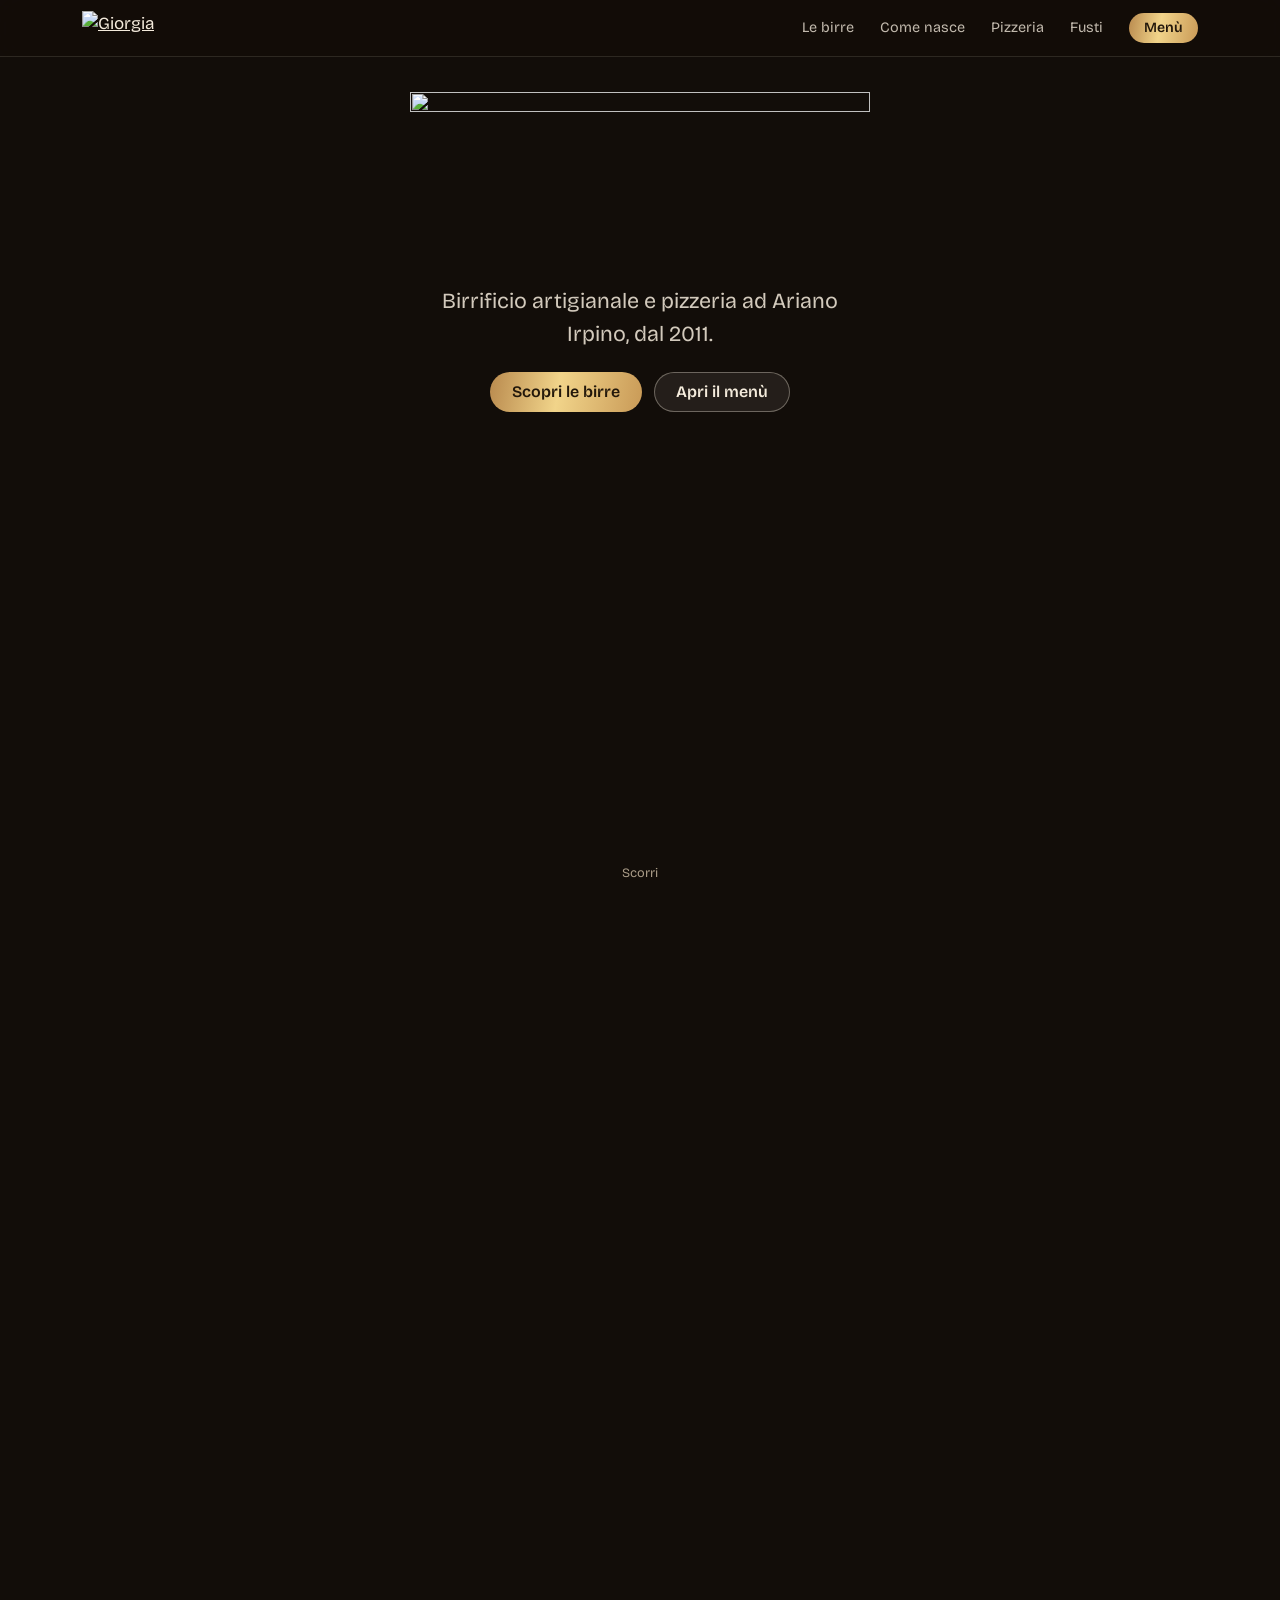
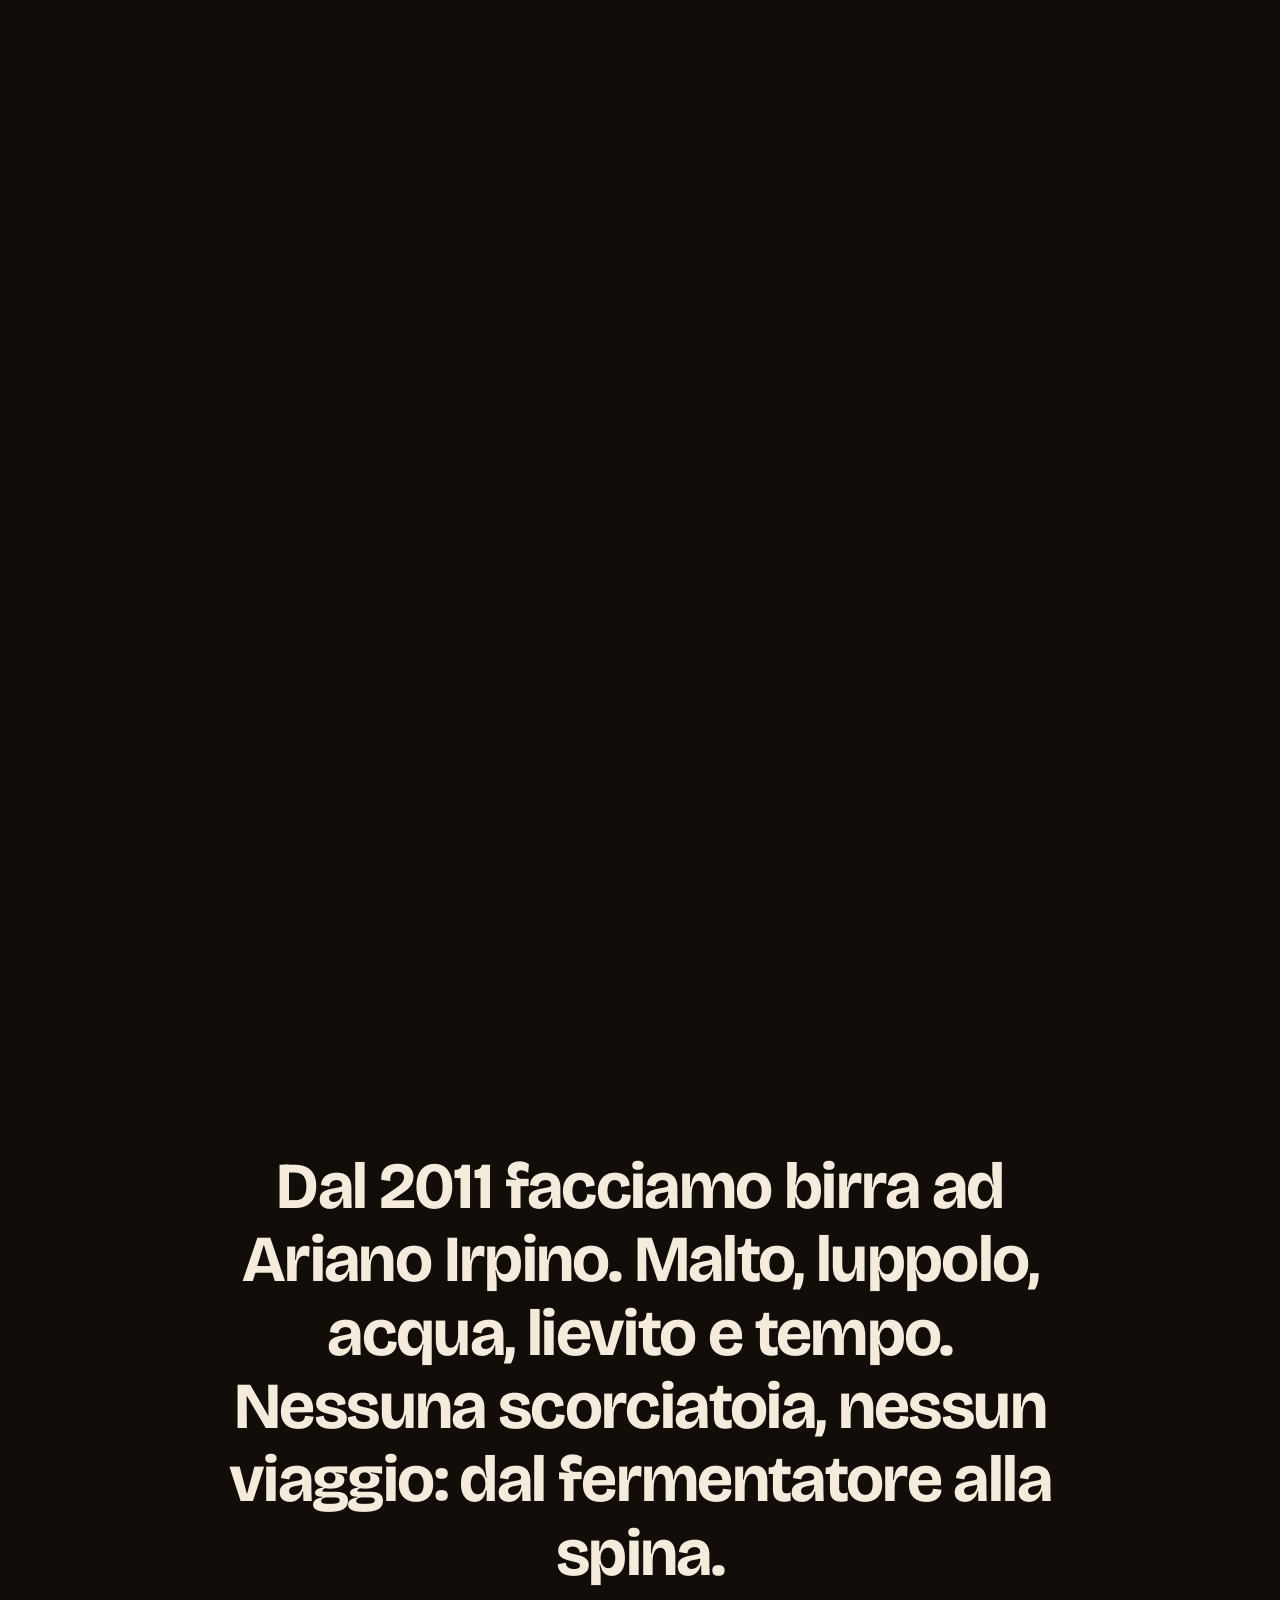
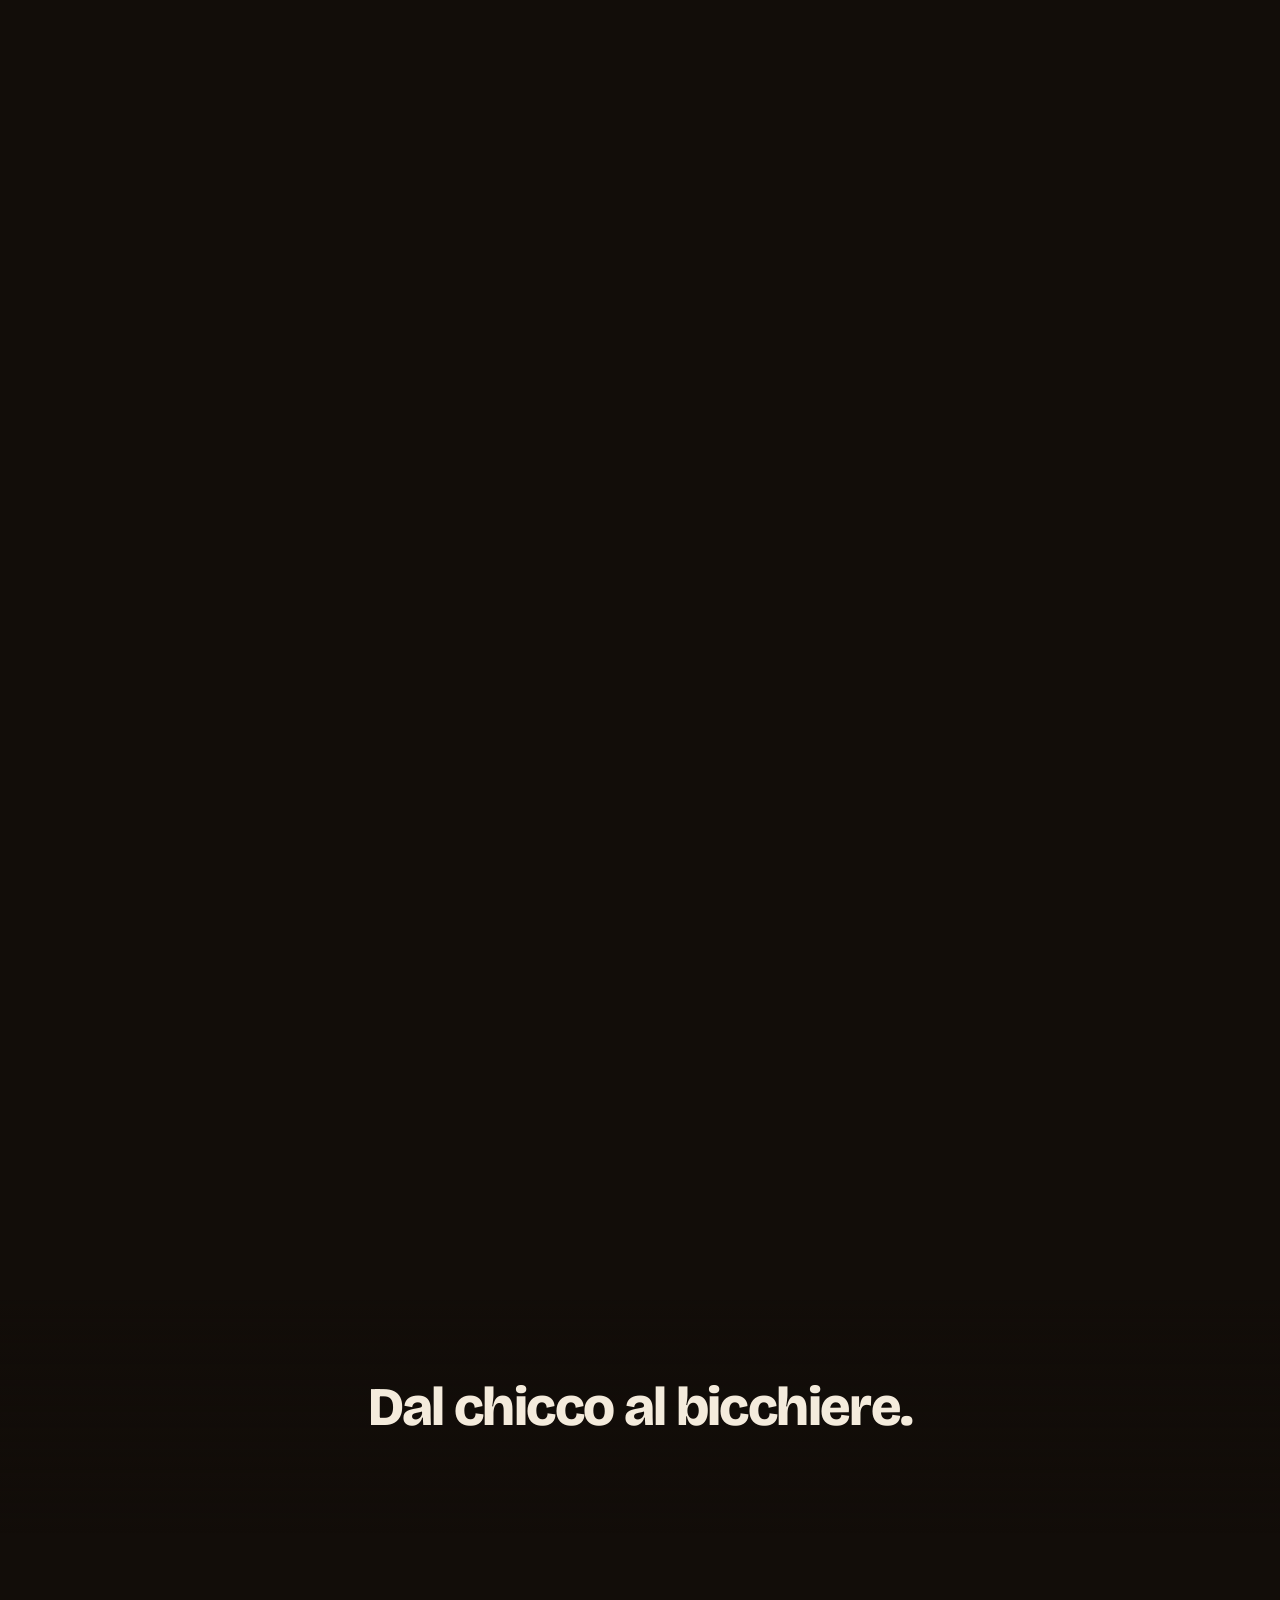
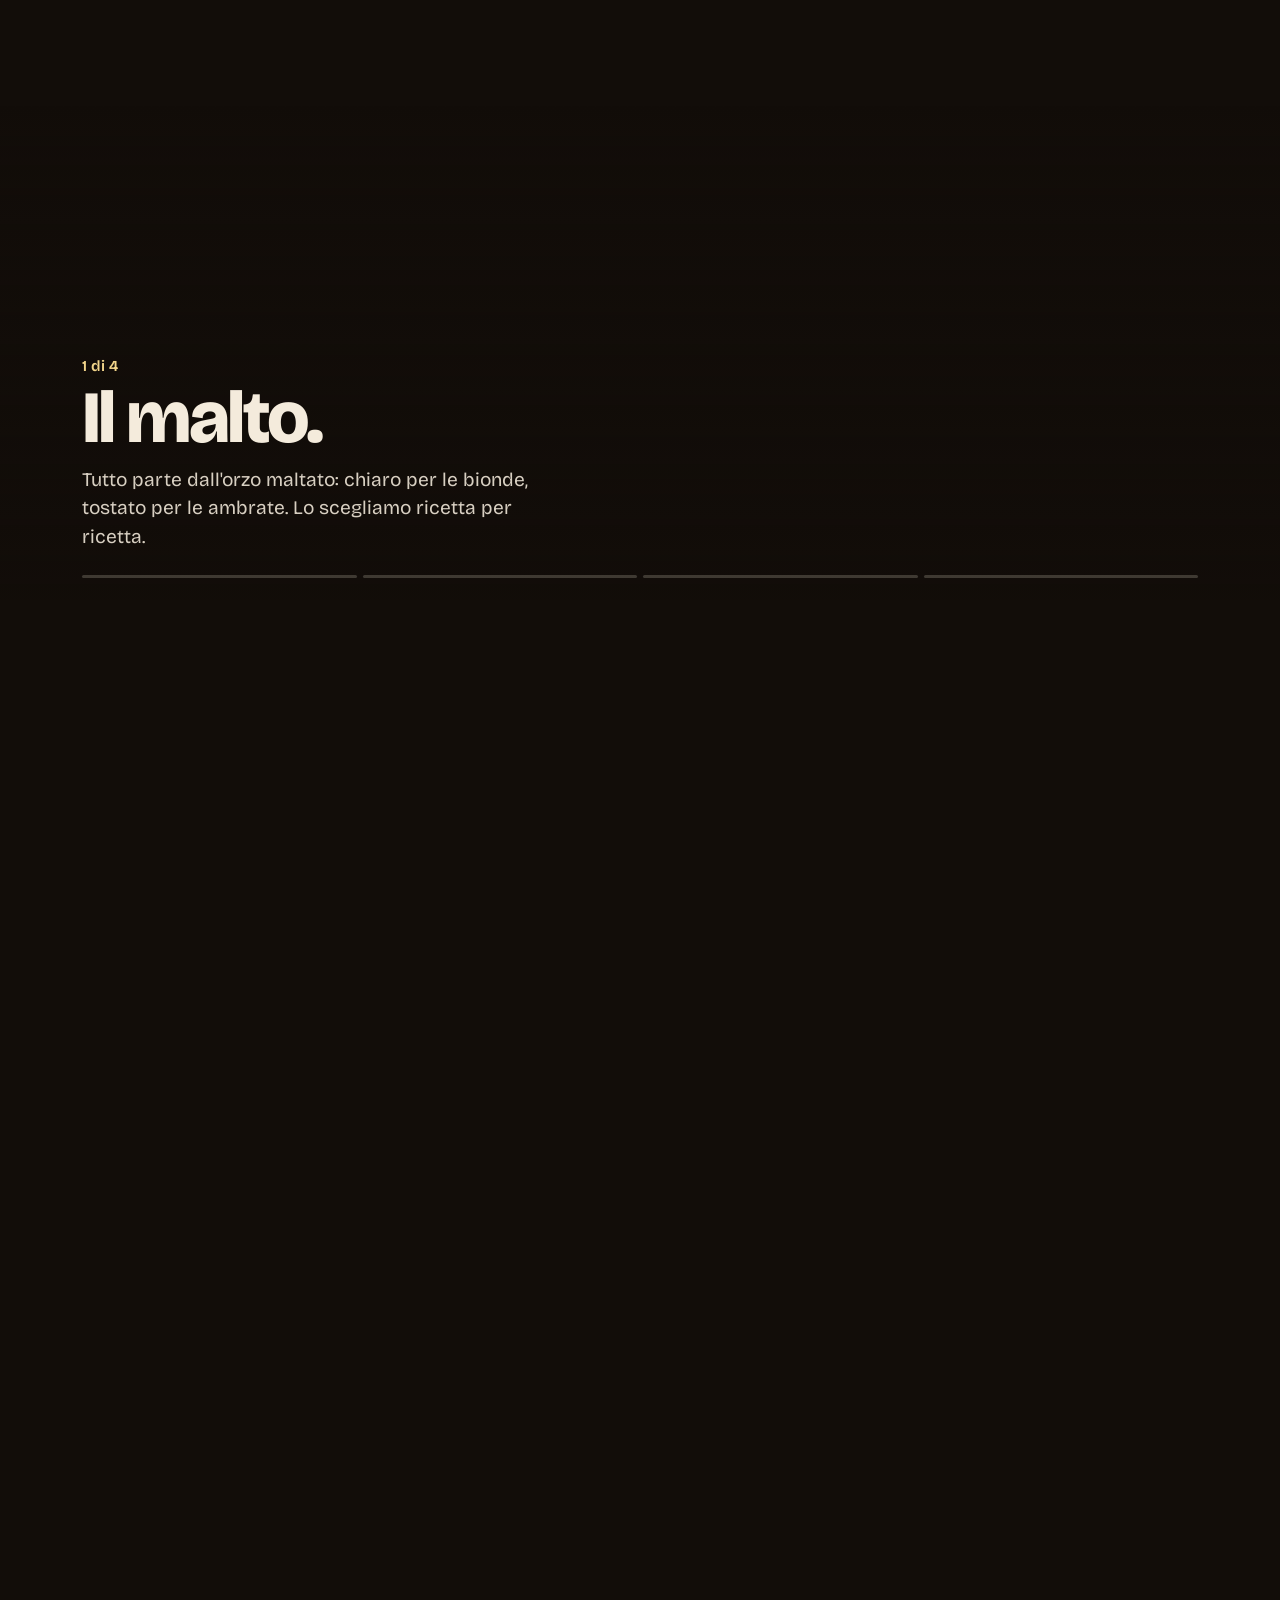
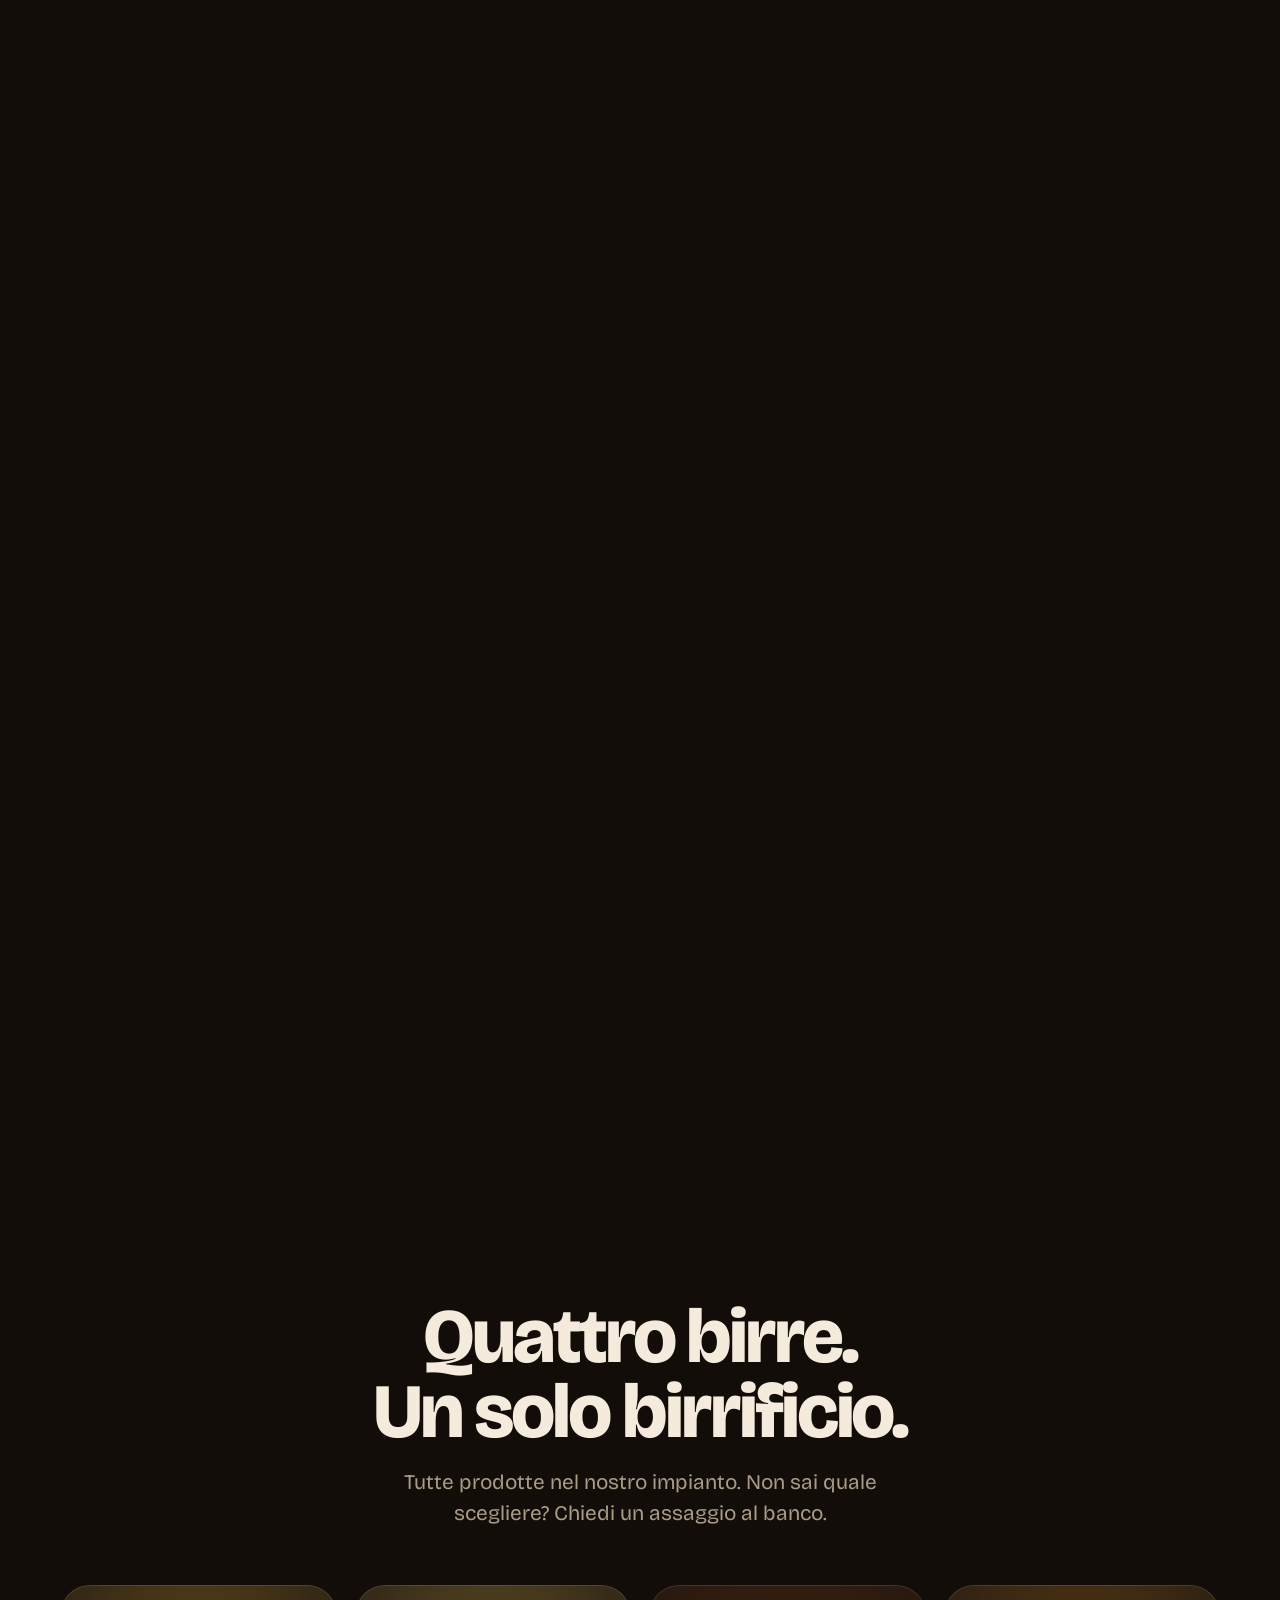
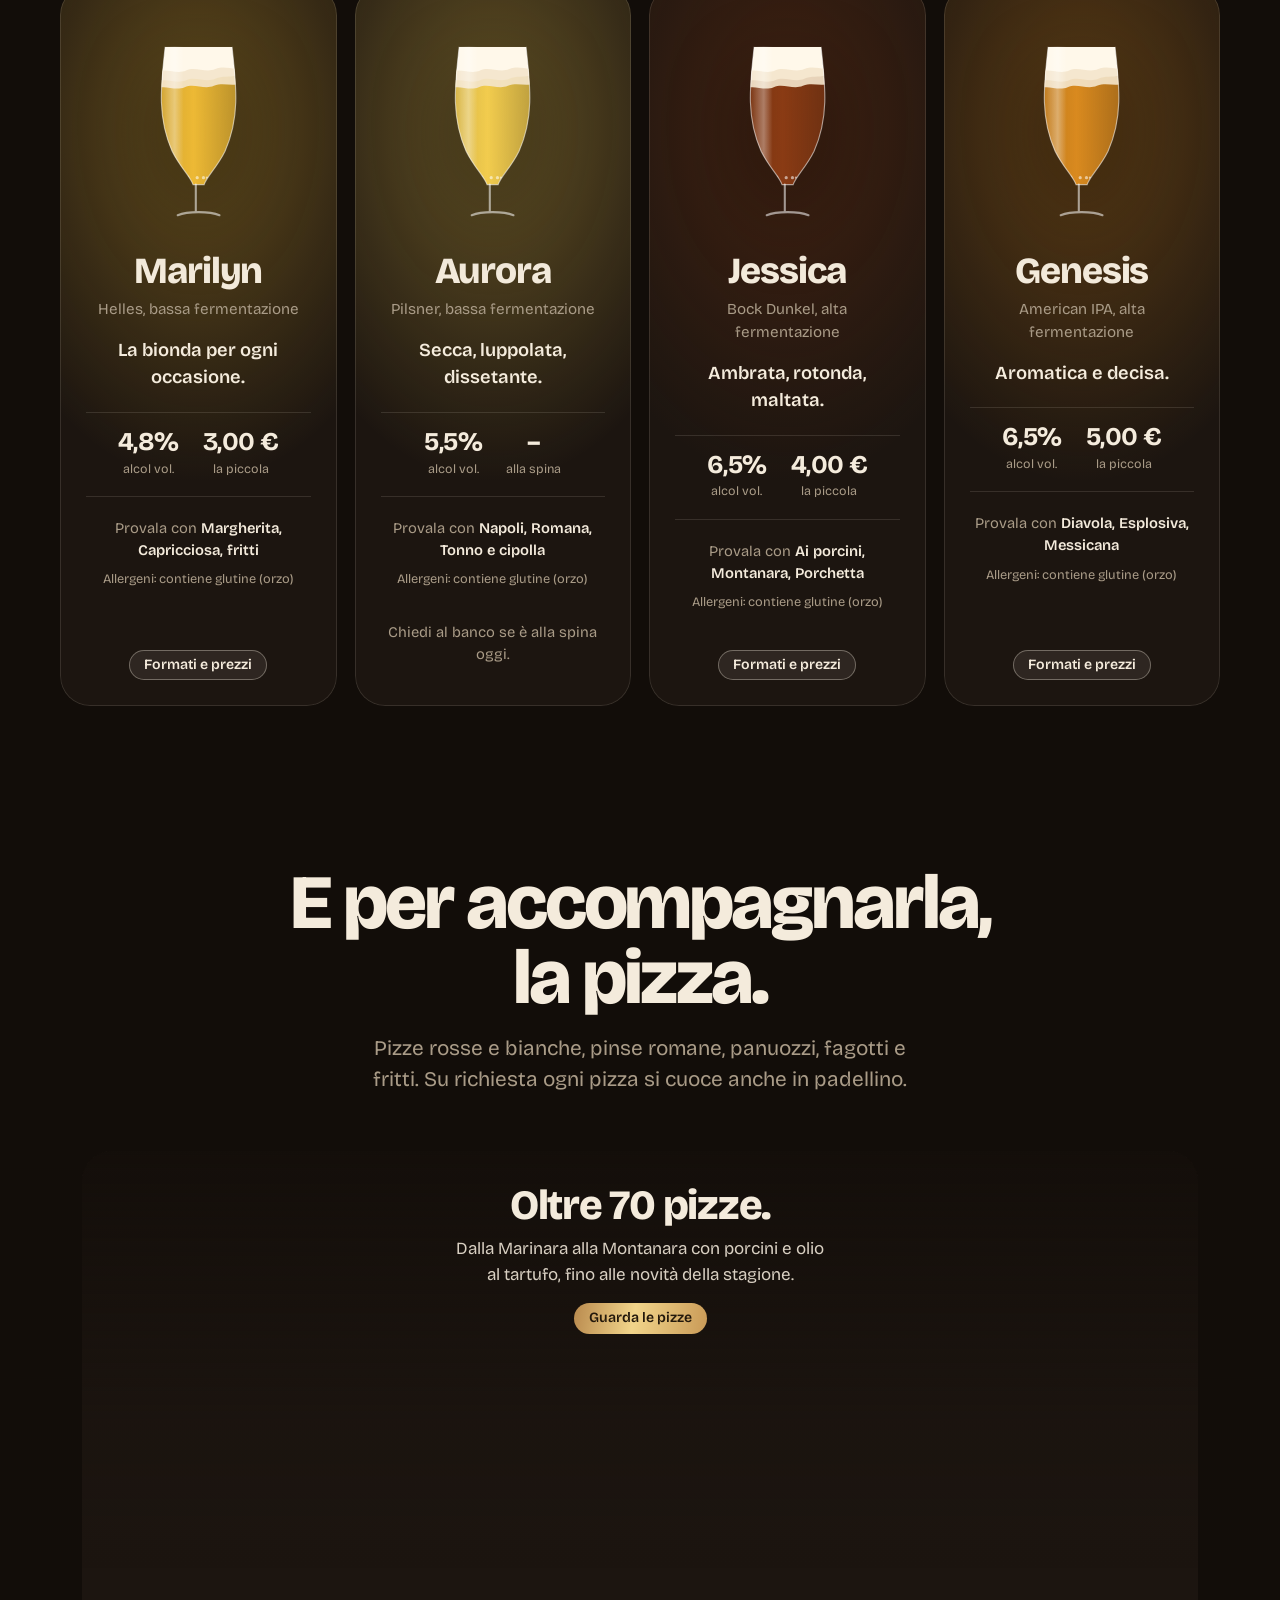
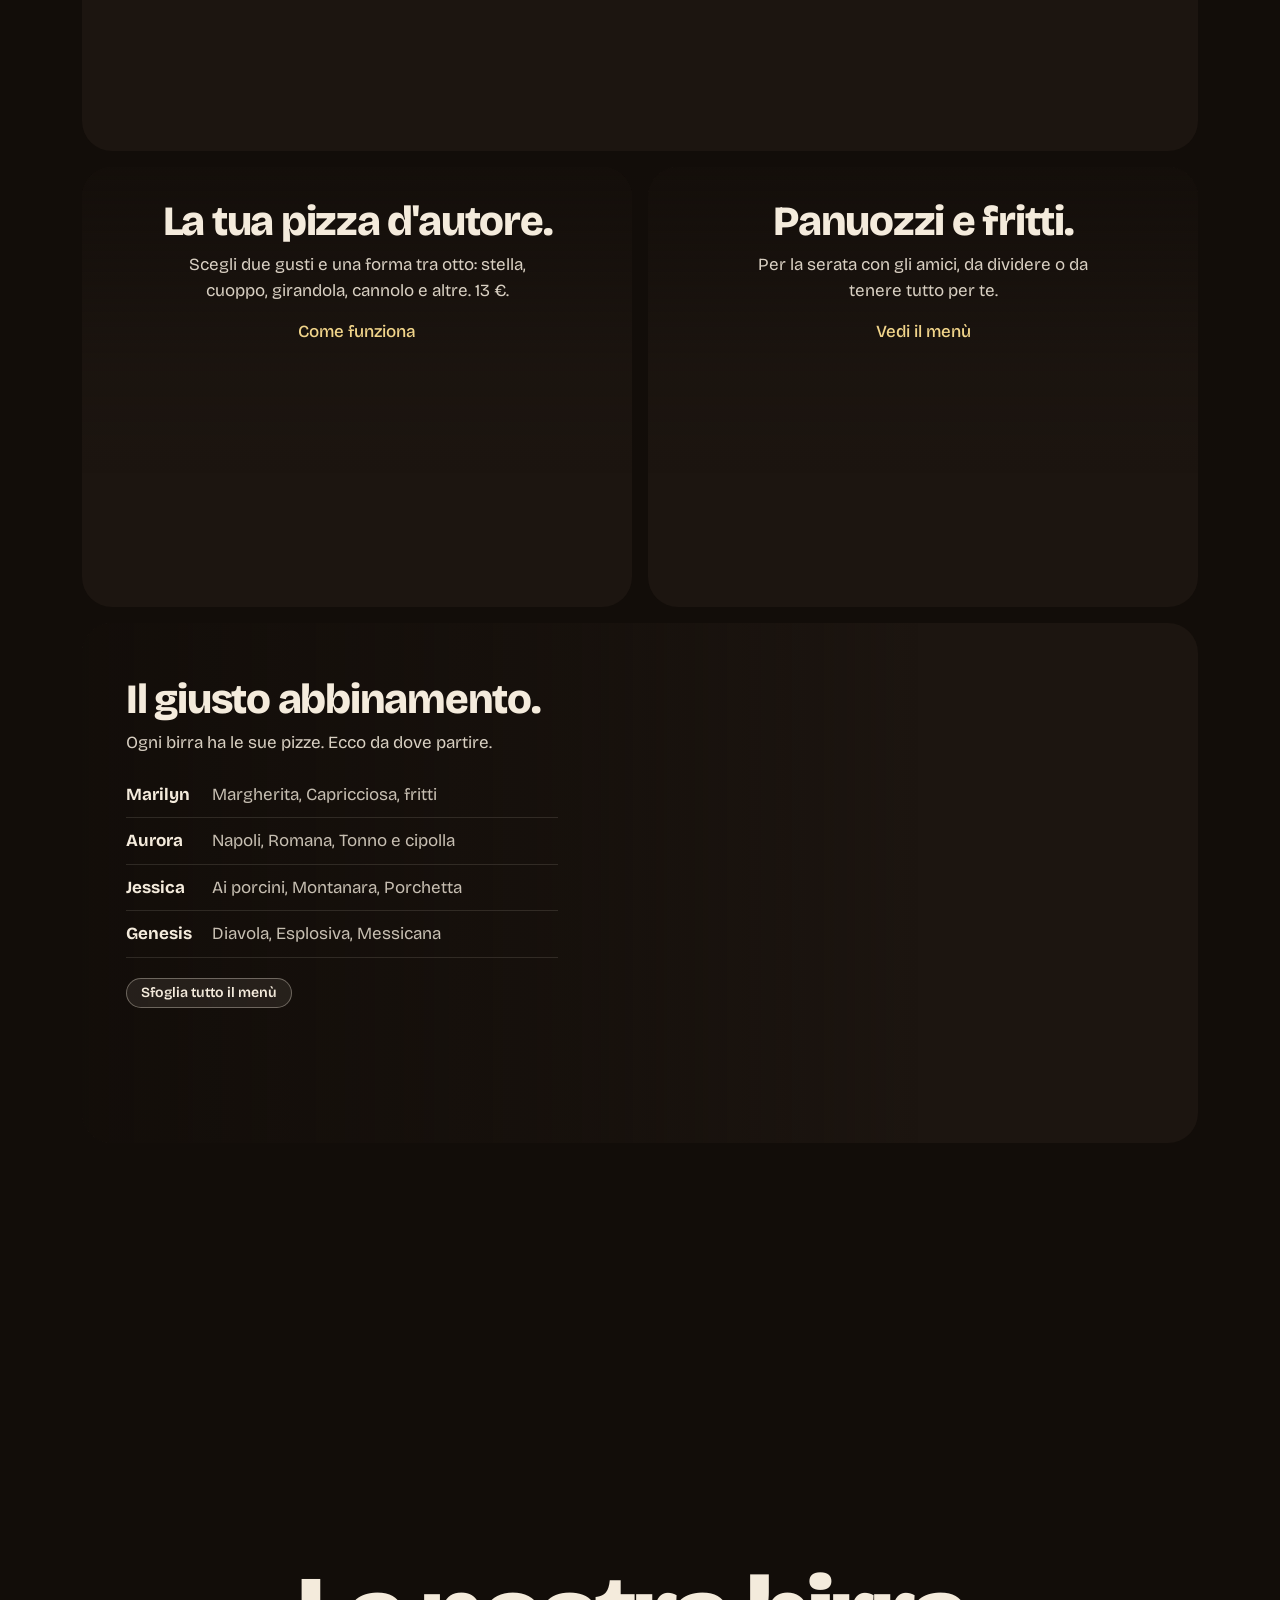
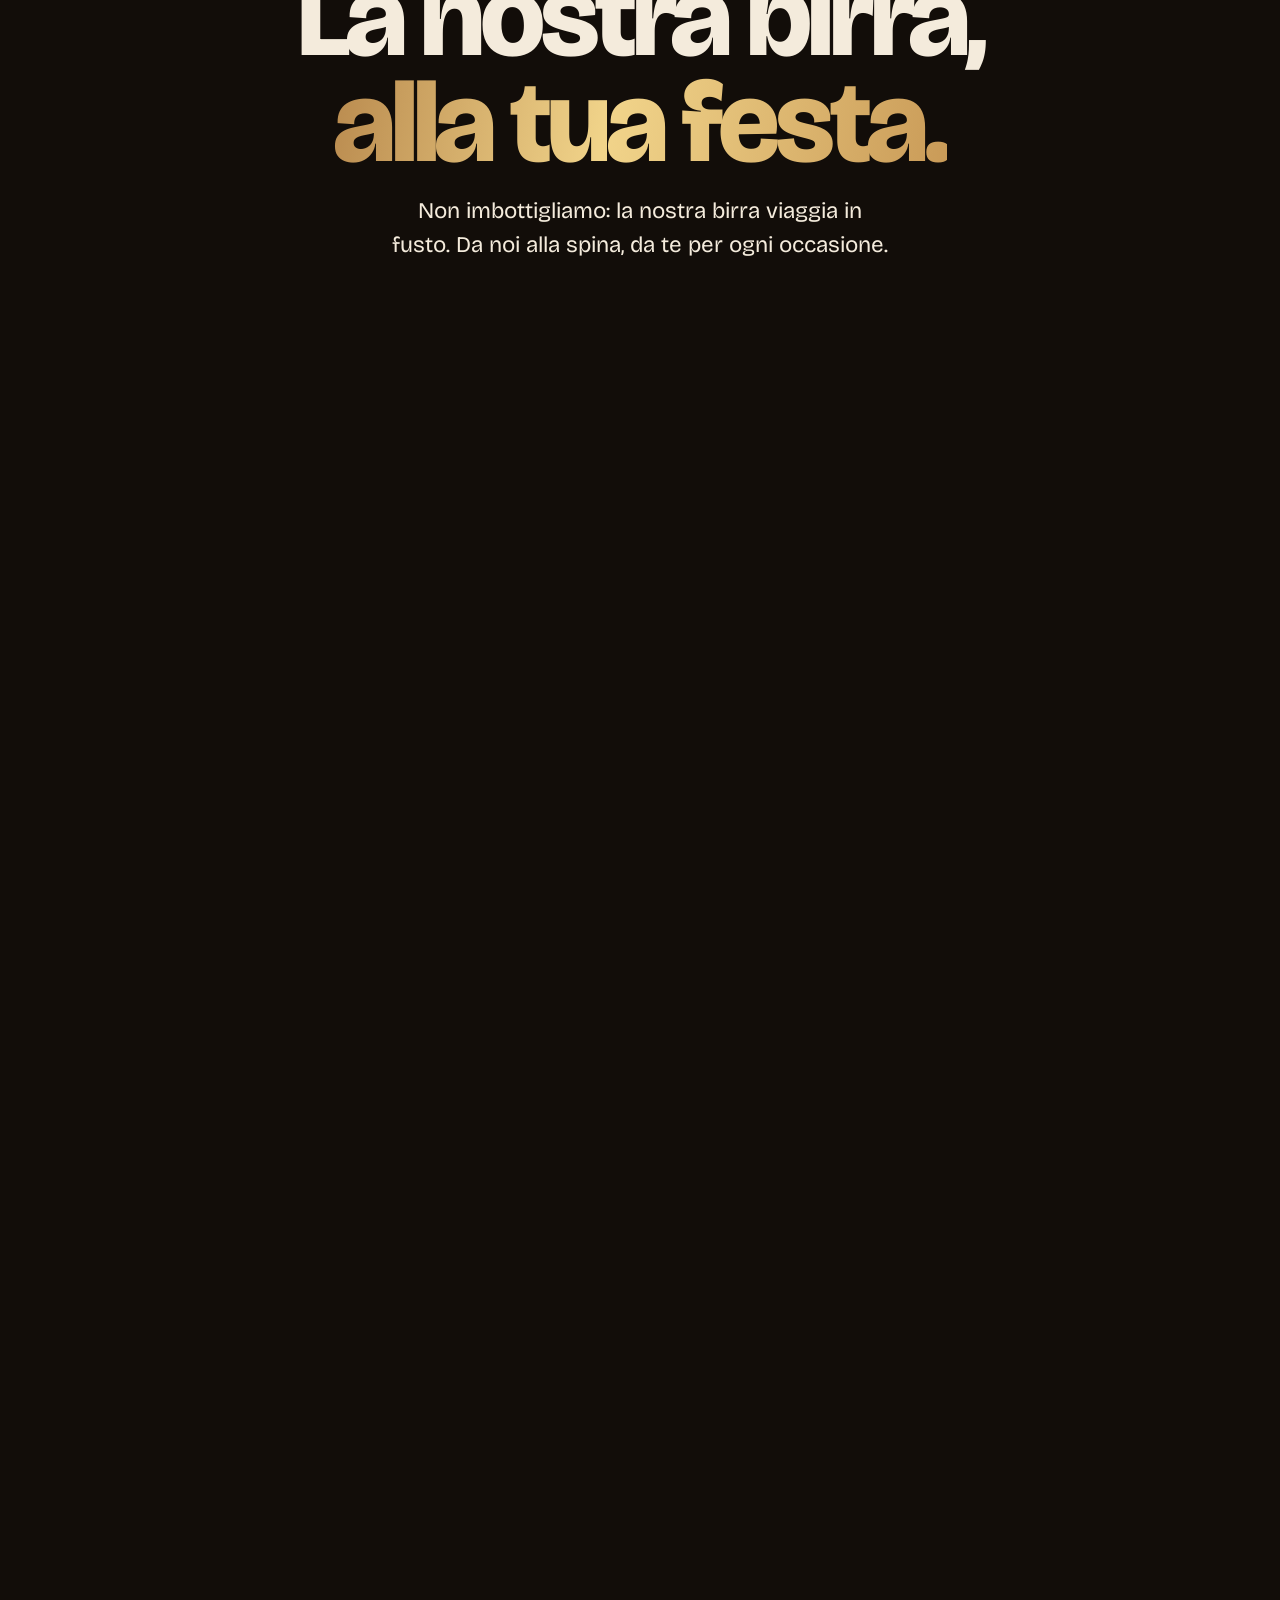
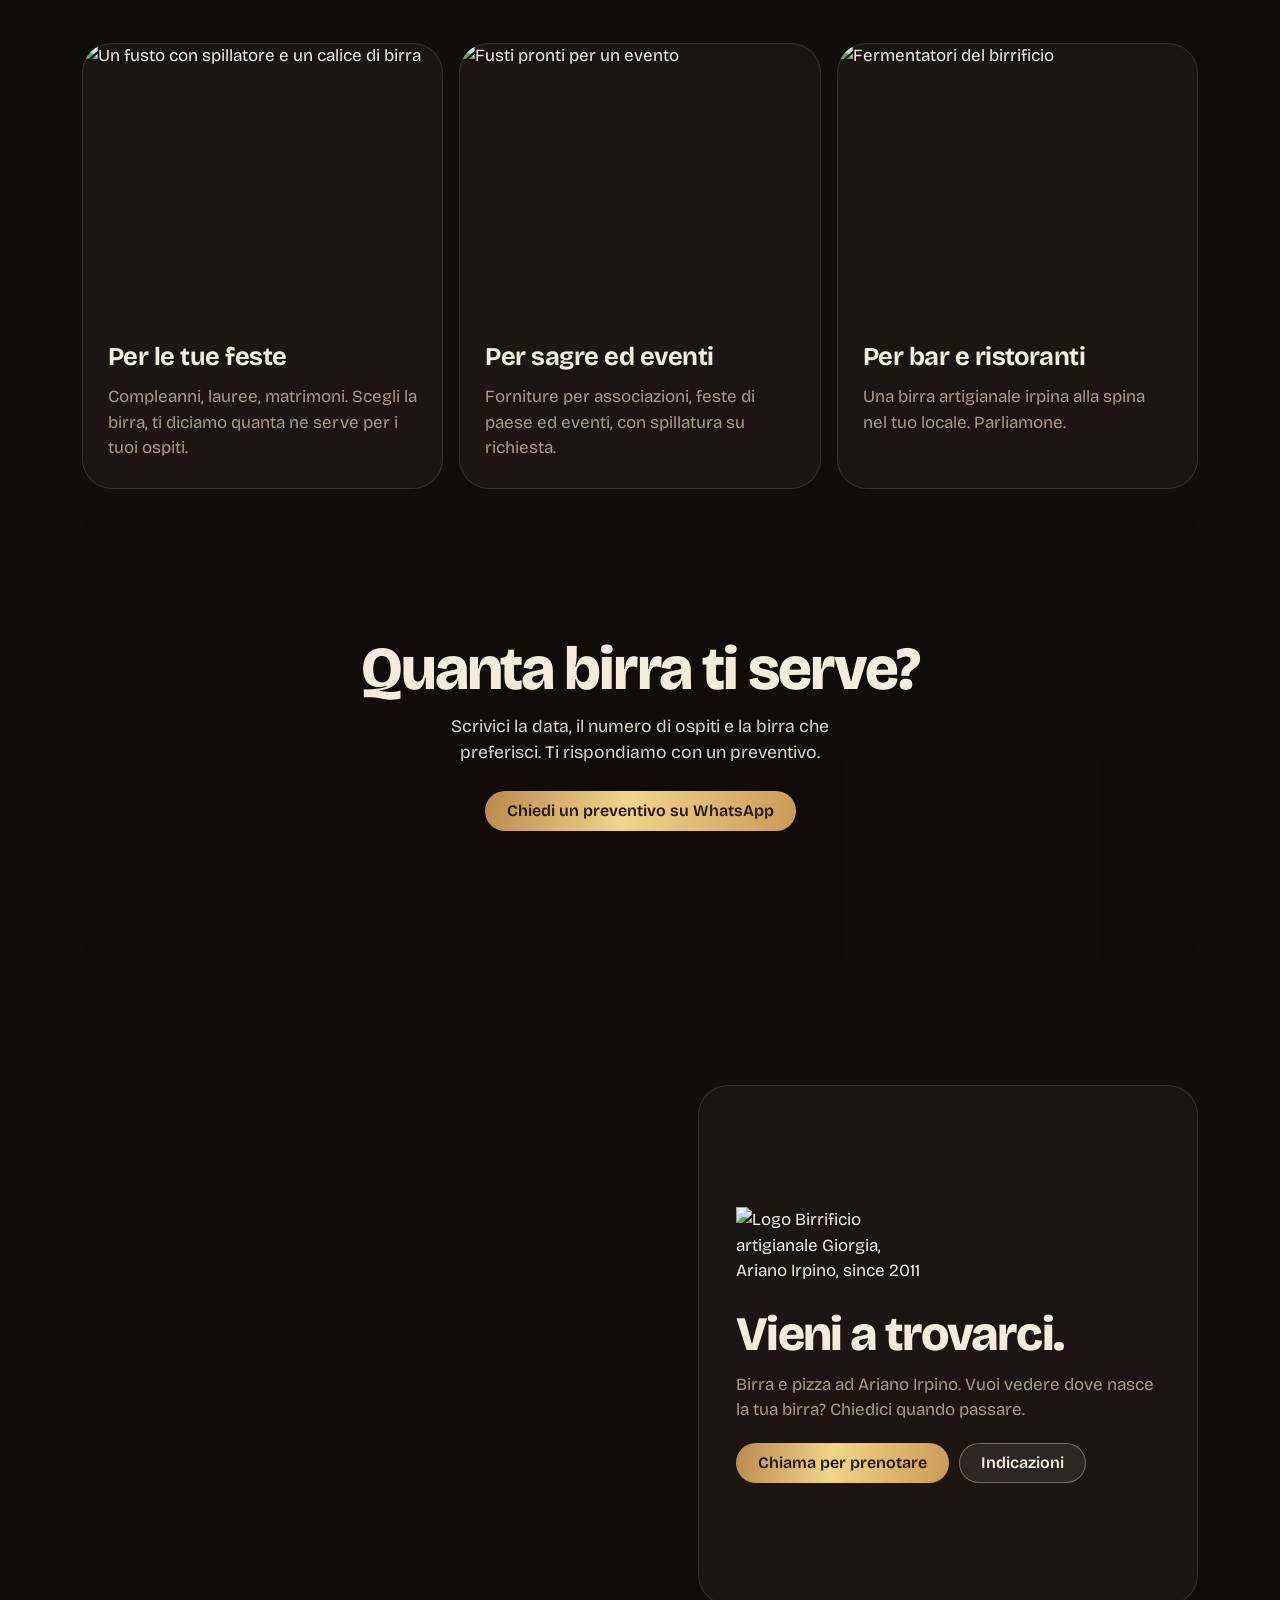
==== index.html @ 07a5c83d "Add files via upload" ====
<!DOCTYPE html>
<html lang="it">
<head>
<meta charset="utf-8">
<meta name="viewport" content="width=device-width, initial-scale=1, viewport-fit=cover">
<title>Giorgia – Birrificio artigianale e pizzeria ad Ariano Irpino</title>
<meta name="description" content="Birrificio artigianale Giorgia ad Ariano Irpino (AV), dal 2011. Birre prodotte da noi, alla spina e in fusti per eventi e locali. Pizzeria, pinse romane e panuozzi.">
<meta property="og:title" content="Giorgia – Birrificio artigianale ad Ariano Irpino">
<meta property="og:description" content="Birra fatta da noi dal 2011. Alla spina, in fusti per le tue feste e con la nostra pizza.">
<meta property="og:image" content="assets/img/sala-cotta-1600.webp">
<meta property="og:type" content="website">
<meta name="theme-color" content="#120D09">
<link rel="icon" type="image/png" href="assets/icon-180.png">
<link rel="apple-touch-icon" href="assets/icon-180.png">
<link rel="preconnect" href="https://fonts.googleapis.com">
<link rel="preconnect" href="https://fonts.gstatic.com" crossorigin>
<link href="https://fonts.googleapis.com/css2?family=Bricolage+Grotesque:opsz,wght@12..96,400;12..96,500;12..96,600;12..96,700;12..96,800&display=swap" rel="stylesheet">
<link rel="stylesheet" href="style.css">
<script type="application/ld+json">
{"@context":"https://schema.org","@type":["Brewery","Restaurant"],"name":"Giorgia – Birrificio artigianale e pizzeria",
 "servesCuisine":["Pizza","Italiana"],"telephone":"+39 370 1012155","url":"https://www.birrificiogiorgia.it",
 "hasMenu":"https://www.birrificiogiorgia.it/menu.html","foundingDate":"2011",
 "address":{"@type":"PostalAddress","addressLocality":"Ariano Irpino","addressRegion":"AV","addressCountry":"IT"},
 "sameAs":["https://www.instagram.com/giorgia_birrificio_pizzeria/"]}
</script>
<style>
/* ---------- scena 1: il video che si allarga ---------- */
.hero{height:280vh;position:relative}
.stage{position:sticky;top:0;height:100vh;height:100svh;overflow:hidden}
.hero-video{position:absolute;inset:0;will-change:clip-path}
.hero-video video,.hero-video img{width:100%;height:100%;object-fit:cover;transform:scale(var(--vs,1.12))}
.hero-video::after{content:"";position:absolute;inset:0;background:radial-gradient(120% 80% at 50% 100%,rgba(18,13,9,.75),rgba(18,13,9,0) 60%);opacity:var(--shade,0)}
.hero-top{position:absolute;left:0;right:0;top:0;padding:calc(env(safe-area-inset-top,0px) + 92px) 22px 0;text-align:center;will-change:transform,opacity}
.hero-top .wm{width:min(460px,72vw);margin:0 auto 18px;height:auto}
.hero-top p{font-size:clamp(1.05rem,2.4vw,1.35rem);color:rgba(244,235,220,.85);margin:0 auto 22px;max-width:30ch}
.hero-top .cta{display:flex;justify-content:center;gap:12px;flex-wrap:wrap}
.hero-say{position:absolute;left:0;right:0;bottom:12vh;text-align:center;padding:0 22px;opacity:0;will-change:transform,opacity}
.hero-say h2{font-size:clamp(2.6rem,8.5vw,7rem);line-height:.95;letter-spacing:-.035em;font-weight:800;margin:0}
.hero-say p{font-size:clamp(1.05rem,2.2vw,1.4rem);margin:16px auto 0;max-width:34ch;color:rgba(244,235,220,.88)}
.scroll-hint{position:absolute;left:50%;bottom:calc(18px + env(safe-area-inset-bottom,0px));transform:translateX(-50%);font-size:.8rem;color:var(--muted);opacity:var(--hint,1)}

/* ---------- scena 2: frase che si illumina ---------- */
.manifesto{height:220vh;position:relative}
.manifesto .stage{display:grid;place-items:center}
.manifesto p{font-size:clamp(1.9rem,5.2vw,4.1rem);line-height:1.12;letter-spacing:-.025em;font-weight:700;max-width:22ch;margin:0 auto;padding:0 22px;text-align:center}
.manifesto .w{opacity:.14;transition:opacity .25s linear}
.manifesto .w.on{opacity:1}

/* ---------- scena 3: dal chicco al bicchiere ---------- */
.process{height:520vh;position:relative}
.process .layer{position:absolute;inset:0;opacity:0;transition:opacity .9s ease}
.process .layer.on{opacity:1}
.process .layer img{width:100%;height:100%;object-fit:cover;transform:scale(var(--s,1.18));will-change:transform}
.process .stage::after{content:"";position:absolute;inset:0;pointer-events:none;
  background:linear-gradient(180deg,rgba(18,13,9,.85) 0%,rgba(18,13,9,0) 26%,rgba(18,13,9,0) 45%,rgba(18,13,9,.92) 100%)}
.process .head{position:absolute;z-index:2;top:calc(env(safe-area-inset-top,0px) + 80px);left:0;right:0;text-align:center;padding:0 22px}
.process .head h2{font-size:clamp(1.9rem,4.6vw,3.4rem);letter-spacing:-.03em;font-weight:800;margin:0;line-height:1}
.steps{position:absolute;z-index:2;left:0;right:0;max-width:1160px;margin:0 auto;bottom:calc(env(safe-area-inset-bottom,0px) + 48px)}
.step{position:absolute;left:22px;right:22px;bottom:0;opacity:0;transform:translateY(24px);transition:opacity .6s ease, transform .6s ease}
.step.on{opacity:1;transform:none}
.step .n{font-size:.95rem;color:var(--gold-2);font-weight:600;margin-bottom:6px}
.step h3{font-size:clamp(2.2rem,6vw,4.6rem);line-height:.95;letter-spacing:-.035em;font-weight:800;margin:0 0 12px}
.step p{margin:0;max-width:40ch;font-size:clamp(1rem,1.8vw,1.2rem);color:rgba(244,235,220,.88)}
.bars{position:absolute;z-index:2;left:0;right:0;bottom:calc(env(safe-area-inset-bottom,0px) + 22px)}
.bars .wrap{display:flex;gap:6px}
.bars i{flex:1;height:3px;border-radius:3px;background:rgba(244,235,220,.2);overflow:hidden}
.bars i b{display:block;height:100%;width:calc(var(--f,0)*100%);background:var(--gold)}

/* ---------- sezioni standard ---------- */
.sec{padding:120px 0}
.sec-head{text-align:center;margin:0 auto 56px;max-width:760px;padding:0 22px}
.sec-head h2{font-size:clamp(2.4rem,6.2vw,4.8rem);line-height:.98;letter-spacing:-.04em;font-weight:800;margin:0 0 16px}
.sec-head p{font-size:clamp(1.05rem,2vw,1.3rem);color:var(--muted);margin:0 auto;max-width:44ch}

/* ---------- le birre ---------- */
.beers{perspective:1400px}
.rail{display:grid;grid-template-columns:repeat(4,1fr);gap:18px;transform-origin:50% 0;will-change:transform;
  transform:rotateX(calc(var(--t,1)*22deg)) translateY(calc(var(--t,1)*90px)) scale(calc(1 - var(--t,1)*.08));opacity:calc(1 - var(--t,1)*.6)}
@media (max-width:1000px){
  .rail{display:flex;overflow-x:auto;scroll-snap-type:x mandatory;padding:0 22px 20px;gap:14px;scrollbar-width:none}
  .rail::-webkit-scrollbar{display:none}
  .beer{flex:0 0 min(82vw,340px);scroll-snap-align:center}
}
.beer{position:relative;border-radius:var(--r-lg);padding:30px 26px 26px;overflow:hidden;min-height:620px;display:flex;flex-direction:column;
  background:radial-gradient(120% 70% at 50% 20%,color-mix(in srgb,var(--c) 34%,transparent),transparent 70%),var(--malt);
  box-shadow:inset 0 0 0 1px var(--line)}
.beer .g{width:62%;max-width:190px;margin:4px auto 18px}
.beer h3{font-size:2.3rem;letter-spacing:-.03em;font-weight:800;margin:0;line-height:1;text-align:center}
.beer .style{color:var(--muted);text-align:center;margin:8px 0 0;font-size:.95rem}
.beer .short{text-align:center;font-size:1.15rem;font-weight:600;margin:16px 0 0}
.beer .abv{display:flex;justify-content:center;gap:24px;margin:20px 0;padding:16px 0;border-block:1px solid var(--line);text-align:center}
.beer .abv b{display:block;font-size:1.6rem;font-weight:700;letter-spacing:-.02em;line-height:1}
.beer .abv span{font-size:.78rem;color:var(--muted)}
.beer .pair{font-size:.92rem;color:var(--muted);margin:0 0 18px;text-align:center}
.beer .pair strong{color:var(--cream);font-weight:600}
.beer .foot{margin-top:auto;display:flex;justify-content:center}
.beer details{width:100%}
.beer summary{list-style:none;cursor:pointer;text-align:center}
.beer summary::-webkit-details-marker{display:none}
.beer summary .btn{pointer-events:none}
.beer .prices{margin-top:14px;font-size:.95rem}
.beer .prices div{display:flex;justify-content:space-between;padding:6px 2px;border-bottom:1px solid var(--line)}
.beer .prices span:last-child{font-variant-numeric:tabular-nums}
.beer .ask{color:var(--muted);font-size:.92rem;text-align:center}

/* ---------- bento pizzeria ---------- */
.bento{display:grid;grid-template-columns:repeat(6,1fr);gap:16px}
.tile{position:relative;border-radius:var(--r-lg);overflow:hidden;min-height:440px;background:var(--malt);isolation:isolate}
.tile img{position:absolute;inset:0;width:100%;height:100%;object-fit:cover;z-index:-2;transform:scale(var(--z,1.14));will-change:transform}
.tile::before{content:"";position:absolute;inset:0;z-index:-1;background:linear-gradient(180deg,rgba(18,13,9,.8) 0%,rgba(18,13,9,.1) 45%,rgba(18,13,9,0) 70%)}
.tile .txt{padding:34px 30px;text-align:center}
.tile h3{font-size:clamp(1.7rem,3.4vw,2.6rem);letter-spacing:-.03em;font-weight:800;line-height:1;margin:0 0 10px}
.tile p{margin:0 auto 16px;color:rgba(244,235,220,.88);max-width:34ch}
.t-a{grid-column:span 6;min-height:600px}
.t-b{grid-column:span 3}
.t-c{grid-column:span 3}
.t-d{grid-column:span 6;min-height:520px}
.t-d::before{background:linear-gradient(90deg,rgba(18,13,9,.9) 0%,rgba(18,13,9,.5) 45%,rgba(18,13,9,0) 75%)}
.t-d .txt{text-align:left;max-width:520px;padding:56px 44px}
.t-d .txt p{margin-left:0}
.pairs{list-style:none;padding:0;margin:0 0 20px}
.pairs li{padding:10px 0;border-bottom:1px solid var(--line);display:flex;gap:12px;align-items:baseline}
.pairs li b{min-width:74px}
.pairs li span{color:rgba(244,235,220,.8)}
@media (max-width:760px){
  .t-b,.t-c{grid-column:span 6}
  .tile{min-height:480px}
  .t-d::before{background:linear-gradient(180deg,rgba(18,13,9,.2),rgba(18,13,9,.92) 60%)}
  .t-d{display:flex;align-items:flex-end}
  .t-d .txt{padding:30px 26px}
}

/* ---------- scena 4: i fusti ---------- */
.kegs{height:230vh;position:relative}
.kegs .stage img{position:absolute;inset:0;width:100%;height:100%;object-fit:cover;transform:scale(var(--k,1.5));filter:brightness(var(--b,.3)) sepia(.35);will-change:transform,filter}
.kegs .say{position:absolute;inset:0;display:grid;place-items:center;text-align:center;padding:0 22px}
.kegs .say h2{font-size:clamp(2.8rem,9vw,8rem);line-height:.92;letter-spacing:-.045em;font-weight:800;margin:0;
  opacity:var(--o,0);transform:scale(calc(1.25 - var(--o,0)*.25))}
.kegs .say p{font-size:clamp(1.05rem,2.2vw,1.4rem);margin:18px auto 0;max-width:36ch;opacity:var(--o2,0)}

.offer{display:grid;grid-template-columns:repeat(3,1fr);gap:16px;margin-top:-10vh;position:relative;z-index:2}
@media (max-width:900px){.offer{grid-template-columns:1fr;margin-top:0}}
.card{border-radius:var(--r-lg);overflow:hidden;background:var(--malt);box-shadow:inset 0 0 0 1px var(--line);display:flex;flex-direction:column}
.card .ph{aspect-ratio:4/3;overflow:hidden}
.card .ph img{width:100%;height:100%;object-fit:cover}
.card .bd{padding:24px 26px 28px}
.card h3{font-size:1.6rem;letter-spacing:-.02em;font-weight:700;margin:0 0 8px}
.card p{margin:0;color:var(--muted)}

.quote{position:relative;border-radius:var(--r-lg);overflow:hidden;margin-top:16px;min-height:460px;display:grid;place-items:center;text-align:center;isolation:isolate}
.quote video,.quote img{position:absolute;inset:0;width:100%;height:100%;object-fit:cover;z-index:-2}
.quote::before{content:"";position:absolute;inset:0;z-index:-1;background:rgba(18,13,9,.55)}
.quote .in{padding:50px 24px}
.quote h3{font-size:clamp(2rem,5vw,3.8rem);letter-spacing:-.035em;font-weight:800;line-height:1;margin:0 0 14px}
.quote p{margin:0 auto 24px;max-width:40ch;color:rgba(244,235,220,.9);font-size:1.1rem}

/* ---------- visita ---------- */
.visit{display:grid;grid-template-columns:1.2fr 1fr;gap:16px}
@media (max-width:900px){.visit{grid-template-columns:1fr}}
.visit .big{position:relative;border-radius:var(--r-lg);overflow:hidden;min-height:520px}
.visit .big img{position:absolute;inset:0;width:100%;height:100%;object-fit:cover;transform:scale(var(--z,1.14))}
.visit .side{border-radius:var(--r-lg);background:var(--malt);box-shadow:inset 0 0 0 1px var(--line);padding:44px 38px;display:flex;flex-direction:column;justify-content:center}
.visit .side img.logo{width:190px;margin:0 0 26px}
.visit h3{font-size:clamp(2rem,4vw,3rem);letter-spacing:-.035em;font-weight:800;line-height:1;margin:0 0 14px}
.visit p{color:var(--muted);margin:0 0 20px}
.visit .row{display:flex;gap:10px;flex-wrap:wrap}

@media (prefers-reduced-motion:reduce){
  .hero,.manifesto,.kegs{height:auto}.process{height:auto}
  .stage{position:relative;height:auto;min-height:100svh}
  .process .layer{position:relative;height:70vh;opacity:1}
  .steps,.step{position:relative!important}
  .step{opacity:1;transform:none;padding:24px 0}
  .process .stage::after,.bars{display:none}
  .process .head{position:relative;padding-top:100px}
}
</style>
</head>
<body>

<header class="nav">
  <div class="wrap">
    <a class="mark" href="#top" aria-label="Giorgia, torna all'inizio"><img src="assets/wordmark.webp" alt="Giorgia" width="178" height="68"></a>
    <a class="l opt" href="#birre">Le birre</a>
    <a class="l opt" href="#processo">Come nasce</a>
    <a class="l opt" href="#pizzeria">Pizzeria</a>
    <a class="l" href="#fusti">Fusti</a>
    <a class="btn btn-gold btn-sm" href="menu.html">Menù</a>
  </div>
</header>

<main id="top">

  <!-- SCENA 1: il bicchiere che si allarga fino a riempire lo schermo -->
  <section class="hero" id="hero">
    <div class="stage">
      <div class="hero-video" id="heroVideo">
        <video autoplay muted loop playsinline preload="auto" poster="assets/birra-10-poster.webp" aria-hidden="true" data-src="assets/birra-10"></video>
      </div>
      <div class="hero-top" id="heroTop">
        <h1 class="sr">Giorgia, birrificio artigianale e pizzeria ad Ariano Irpino</h1>
        <img class="wm" src="assets/wordmark.webp" alt="" width="520" height="198">
        <p>Birrificio artigianale e pizzeria ad Ariano Irpino, dal 2011.</p>
        <div class="cta">
          <a class="btn btn-gold" href="#birre">Scopri le birre</a>
          <a class="btn btn-line" href="menu.html">Apri il menù</a>
        </div>
      </div>
      <div class="hero-say" id="heroSay">
        <h2><span style="display:block">Fatta qui.</span><span class="goldtext">Spillata qui.</span></h2>
        <p>La birra che bevi al tavolo nasce a pochi metri da te, nei nostri fermentatori.</p>
      </div>
      <div class="scroll-hint" id="hint">Scorri</div>
    </div>
  </section>

  <!-- SCENA 2: manifesto -->
  <section class="manifesto" id="manifesto" aria-label="Chi siamo">
    <div class="stage">
      <p id="manifestoText">Dal 2011 facciamo birra ad Ariano Irpino. Malto, luppolo, acqua, lievito e tempo. Nessuna scorciatoia, nessun viaggio: dal fermentatore alla spina.</p>
    </div>
  </section>

  <!-- SCENA 3: dal chicco al bicchiere -->
  <section class="process" id="processo" aria-labelledby="proc-h">
    <div class="stage">
      <div class="layer on"><img src="assets/img/malto-boccale-1600.webp" srcset="assets/img/malto-boccale-900.webp 900w, assets/img/malto-boccale-1600.webp 1600w, assets/img/malto-boccale-2600.webp 2600w" sizes="100vw" alt="Un boccale pieno di malto d'orzo nel birrificio"></div>
      <div class="layer"><img src="assets/img/sala-cotta-1600.webp" srcset="assets/img/sala-cotta-900.webp 900w, assets/img/sala-cotta-1600.webp 1600w, assets/img/sala-cotta-2600.webp 2600w" sizes="100vw" alt="La sala cotta del birrificio Giorgia" loading="lazy"></div>
      <div class="layer"><img src="assets/img/fermentatori-1600.webp" srcset="assets/img/fermentatori-900.webp 900w, assets/img/fermentatori-1600.webp 1600w, assets/img/fermentatori-2600.webp 2600w" sizes="100vw" alt="I fermentatori in acciaio" loading="lazy"></div>
      <div class="layer"><img src="assets/img/ipa-1600.webp" srcset="assets/img/ipa-900.webp 900w, assets/img/ipa-1600.webp 1600w, assets/img/ipa-2600.webp 2600w" sizes="100vw" alt="Un calice di Genesis appena spillata" loading="lazy"></div>
      <div class="head"><h2 id="proc-h">Dal chicco al bicchiere.</h2></div>
      <div class="steps">
        <div class="step on"><div class="n">1 di 4</div><h3>Il malto.</h3><p>Tutto parte dall'orzo maltato: chiaro per le bionde, tostato per le ambrate. Lo scegliamo ricetta per ricetta.</p></div>
        <div class="step"><div class="n">2 di 4</div><h3>La cotta.</h3><p>Nella sala cotta il malto incontra l'acqua calda e il luppolo. Tempi e temperature fanno la differenza tra una birra e l'altra.</p></div>
        <div class="step"><div class="n">3 di 4</div><h3>La fermentazione.</h3><p>Il mosto passa nei fermentatori e il lievito si mette al lavoro. È qui che ogni birra trova il suo carattere.</p></div>
        <div class="step"><div class="n">4 di 4</div><h3>Il bicchiere.</h3><p>Dal fermentatore al fusto, dal fusto alla spina. Pochi metri, per questo da noi la trovi così fresca.</p></div>
      </div>
      <div class="bars" aria-hidden="true"><div class="wrap"><i><b></b></i><i><b></b></i><i><b></b></i><i><b></b></i></div></div>
    </div>
  </section>

  <!-- LE BIRRE -->
  <section class="sec beers" id="birre" aria-labelledby="birre-h">
    <div class="sec-head">
      <h2 id="birre-h">Quattro birre.<br>Un solo birrificio.</h2>
      <p>Tutte prodotte nel nostro impianto. Non sai quale scegliere? Chiedi un assaggio al banco.</p>
    </div>
    <div class="wrap" style="padding:0">
      <div class="rail" id="rail"></div>
    </div>
  </section>

  <!-- PIZZERIA -->
  <section class="sec" id="pizzeria" aria-labelledby="pizza-h" style="padding-top:40px">
    <div class="sec-head">
      <h2 id="pizza-h">E per accompagnarla, la pizza.</h2>
      <p>Pizze rosse e bianche, pinse romane, panuozzi, fagotti e fritti. Su richiesta ogni pizza si cuoce anche in padellino.</p>
    </div>
    <div class="wrap bento">
      <article class="tile t-a" data-zoom>
        <img src="assets/img/pizza-forno-1600.webp" srcset="assets/img/pizza-forno-900.webp 900w, assets/img/pizza-forno-1600.webp 1600w, assets/img/pizza-forno-2600.webp 2600w" sizes="100vw" alt="Una pizza appena sfornata davanti al forno a legna" loading="lazy">
        <div class="txt">
          <h3>Oltre 70 pizze.</h3>
          <p>Dalla Marinara alla Montanara con porcini e olio al tartufo, fino alle novità della stagione.</p>
          <a class="btn btn-gold btn-sm" href="menu.html#rosse">Guarda le pizze</a>
        </div>
      </article>
      <article class="tile t-b" data-zoom>
        <img src="assets/img/pizza-stella-1600.webp" srcset="assets/img/pizza-stella-900.webp 900w, assets/img/pizza-stella-1600.webp 1600w, assets/img/pizza-stella-2600.webp 2600w" sizes="(max-width: 900px) 100vw, 50vw" alt="Pizza a forma di stella con prosciutto e rucola" loading="lazy">
        <div class="txt">
          <h3>La tua pizza d'autore.</h3>
          <p>Scegli due gusti e una forma tra otto: stella, cuoppo, girandola, cannolo e altre. 13 €.</p>
          <a class="link" href="menu.html#autore">Come funziona</a>
        </div>
      </article>
      <article class="tile t-c" data-zoom>
        <img src="assets/img/panuozzo-1600.webp" srcset="assets/img/panuozzo-900.webp 900w, assets/img/panuozzo-1600.webp 1600w, assets/img/panuozzo-2600.webp 2600w" sizes="(max-width: 900px) 100vw, 50vw" alt="Panuozzo con hamburger e patatine" loading="lazy">
        <div class="txt">
          <h3>Panuozzi e fritti.</h3>
          <p>Per la serata con gli amici, da dividere o da tenere tutto per te.</p>
          <a class="link" href="menu.html#panuozzi">Vedi il menù</a>
        </div>
      </article>
      <article class="tile t-d" data-zoom>
        <img src="assets/img/bancone-1600.webp" srcset="assets/img/bancone-900.webp 900w, assets/img/bancone-1600.webp 1600w, assets/img/bancone-2346.webp 2346w" sizes="100vw" alt="Un calice di birra Giorgia sul bancone" loading="lazy" style="object-position:70% 50%">
        <div class="txt">
          <h3>Il giusto abbinamento.</h3>
          <p>Ogni birra ha le sue pizze. Ecco da dove partire.</p>
          <ul class="pairs" id="pairs"></ul>
          <a class="btn btn-line btn-sm" href="menu.html">Sfoglia tutto il menù</a>
        </div>
      </article>
    </div>
  </section>

  <!-- SCENA 4: i fusti -->
  <section class="kegs" id="fusti" aria-labelledby="fusti-h">
    <div class="stage">
      <img src="assets/img/fusti-bn-1600.webp" srcset="assets/img/fusti-bn-900.webp 900w, assets/img/fusti-bn-1600.webp 1600w, assets/img/fusti-bn-2000.webp 2000w" sizes="100vw" alt="Fusti di birra visti dall'alto" loading="lazy">
      <div class="say">
        <div>
          <h2 id="fusti-h">La nostra birra,<br><span class="goldtext">alla tua festa.</span></h2>
          <p>Non imbottigliamo: la nostra birra viaggia in fusto. Da noi alla spina, da te per ogni occasione.</p>
        </div>
      </div>
    </div>
  </section>

  <section class="sec" style="padding-top:0" aria-label="Fusti per privati, eventi e locali">
    <div class="wrap">
      <div class="offer">
        <article class="card">
          <div class="ph"><img src="assets/img/fusto-calice-1600.webp" srcset="assets/img/fusto-calice-900.webp 900w, assets/img/fusto-calice-1600.webp 1600w, assets/img/fusto-calice-2000.webp 2000w" sizes="(max-width: 900px) 100vw, 50vw" alt="Un fusto con spillatore e un calice di birra" loading="lazy"></div>
          <div class="bd"><h3>Per le tue feste</h3><p>Compleanni, lauree, matrimoni. Scegli la birra, ti diciamo quanta ne serve per i tuoi ospiti.</p></div>
        </article>
        <article class="card">
          <div class="ph"><img src="assets/img/fusti-rame-1600.webp" srcset="assets/img/fusti-rame-900.webp 900w, assets/img/fusti-rame-1600.webp 1600w, assets/img/fusti-rame-2600.webp 2600w" sizes="(max-width: 900px) 100vw, 50vw" alt="Fusti pronti per un evento" loading="lazy"></div>
          <div class="bd"><h3>Per sagre ed eventi</h3><p>Forniture per associazioni, feste di paese ed eventi, con spillatura su richiesta.</p></div>
        </article>
        <article class="card">
          <div class="ph"><img src="assets/img/fermentatori-2-1600.webp" srcset="assets/img/fermentatori-2-900.webp 900w, assets/img/fermentatori-2-1600.webp 1600w, assets/img/fermentatori-2-2600.webp 2600w" sizes="(max-width: 900px) 100vw, 50vw" alt="Fermentatori del birrificio" loading="lazy"></div>
          <div class="bd"><h3>Per bar e ristoranti</h3><p>Una birra artigianale irpina alla spina nel tuo locale. Parliamone.</p></div>
        </article>
      </div>
      <div class="quote">
        <video autoplay muted loop playsinline preload="none" poster="assets/birra-9-poster.webp" aria-hidden="true" data-src="assets/birra-9"></video>
        <div class="in">
          <h3>Quanta birra ti serve?</h3>
          <p>Scrivici la data, il numero di ospiti e la birra che preferisci. Ti rispondiamo con un preventivo.</p>
          <a class="btn btn-gold" id="waKegs" href="#" target="_blank" rel="noopener">Chiedi un preventivo su WhatsApp</a>
        </div>
      </div>
    </div>
  </section>

  <!-- VIENI A TROVARCI -->
  <section class="sec" id="visita" aria-labelledby="visita-h" style="padding-top:0">
    <div class="wrap visit">
      <div class="big" data-zoom><img src="assets/img/sala-cotta-2-1600.webp" srcset="assets/img/sala-cotta-2-900.webp 900w, assets/img/sala-cotta-2-1600.webp 1600w, assets/img/sala-cotta-2-2600.webp 2600w" sizes="100vw" alt="L'interno del birrificio Giorgia" loading="lazy"></div>
      <div class="side">
        <img class="logo" src="assets/logo-chiaro.webp" alt="Logo Birrificio artigianale Giorgia, Ariano Irpino, since 2011" loading="lazy">
        <h3 id="visita-h">Vieni a trovarci.</h3>
        <!-- Se non fate visite al birrificio, cancella la frase qui sotto -->
        <p>Birra e pizza ad Ariano Irpino. Vuoi vedere dove nasce la tua birra? Chiedici quando passare.</p>
        <div class="row">
          <a class="btn btn-gold" id="telBtn" href="#">Chiama per prenotare</a>
          <a class="btn btn-line" id="mapBtn" href="#" target="_blank" rel="noopener">Indicazioni</a>
        </div>
      </div>
    </div>
  </section>
</main>

<footer class="footer">
  <div class="wrap">
    <div class="grid">
      <div><img class="logo" src="assets/logo-chiaro.webp" alt="Giorgia" loading="lazy"></div>
      <div><h4>Il birrificio</h4><p><a href="#birre">Le birre</a></p><p><a href="#processo">Come nasce</a></p><p><a href="#fusti">Fusti per eventi</a></p></div>
      <div><h4>La pizzeria</h4><p><a href="menu.html">Menù</a></p><p><a href="menu.html#autore">Pizza d'autore</a></p><p><a href="menu.html#pinse">Pinse romane</a></p></div>
      <div><h4>Contatti</h4><p id="fTel"></p><p><a id="fIg" href="#" target="_blank" rel="noopener">Instagram</a></p><p><a id="fTt" href="#" target="_blank" rel="noopener">TikTok</a></p><p id="fFb"></p></div>
    </div>
    <p class="legal">Birrificio artigianale Giorgia, Ariano Irpino (AV), dal 2011. Bevi responsabilmente.</p>
  </div>
</footer>

<a class="wa" id="waFab" href="#" target="_blank" rel="noopener" aria-label="Scrivici su WhatsApp">
  <svg viewBox="0 0 32 32" fill="#fff" aria-hidden="true"><path d="M16 3a13 13 0 0 0-11.2 19.6L3 29l6.6-1.7A13 13 0 1 0 16 3Zm0 23.7c-2 0-3.9-.5-5.6-1.5l-.4-.2-3.9 1 1-3.8-.3-.4A10.7 10.7 0 1 1 16 26.7Zm5.9-8c-.3-.2-1.9-1-2.2-1-.3-.1-.5-.2-.7.2l-1 1.2c-.2.2-.4.2-.7.1a8.8 8.8 0 0 1-4.4-3.8c-.3-.6.3-.5 1-1.8.1-.2 0-.4 0-.6l-1-2.4c-.3-.6-.5-.5-.7-.5h-.6c-.2 0-.6.1-.9.4-.3.3-1.2 1.1-1.2 2.8s1.2 3.2 1.4 3.5c.2.2 2.4 3.7 5.8 5.1 2.2.9 3 1 4.1.8.7-.1 1.9-.8 2.2-1.5.3-.8.3-1.4.2-1.5l-.5-.3Z"/></svg>
</a>

<script src="menu-data.js"></script>
<script>
/* ---------- video: versione leggera su smartphone, alta risoluzione su schermi grandi ---------- */
const bigScreen = Math.max(screen.width, screen.height) * (devicePixelRatio || 1) > 1400 && innerWidth > 820;
document.querySelectorAll("video[data-src]").forEach(v => {
  v.src = v.dataset.src + (bigScreen ? ".mp4" : "-sm.mp4");
  v.muted = true; v.play && v.play().catch(() => {});
});

/* ---------- contenuti generati dai dati ---------- */
const wa = t => `https://wa.me/${CONTATTI.whatsapp}?text=${encodeURIComponent(t)}`;
document.getElementById("waKegs").href = wa("Ciao! Vorrei un preventivo per un fusto di birra Giorgia. Data: … Ospiti: … Birra: …");
document.getElementById("waFab").href = wa("Ciao!");
document.getElementById("telBtn").href = "tel:" + CONTATTI.telefono;
document.getElementById("mapBtn").href = CONTATTI.maps;
document.getElementById("fTel").innerHTML = `<a href="tel:${CONTATTI.telefono}">${CONTATTI.telefonoVisibile}</a>`;
document.getElementById("fIg").href = CONTATTI.instagram;
document.getElementById("fTt").href = CONTATTI.tiktok;
if (CONTATTI.facebook) document.getElementById("fFb").innerHTML = `<a href="${CONTATTI.facebook}" target="_blank" rel="noopener">Facebook</a>`;

document.getElementById("rail").innerHTML = BEERS.map((b, i) => `
  <article class="beer" style="--c:${b.beer}">
    <div class="g">${glassSVG(b.beer, "h" + i)}</div>
    <h3>${esc(b.name)}</h3>
    <p class="style">${esc(b.style)}</p>
    <p class="short">${esc(b.short)}</p>
    <div class="abv">
      <div><b>${esc(b.abv)}%</b><span>alcol vol.</span></div>
      <div><b>${b.prices.length ? esc(b.prices[0][1]) + " €" : "–"}</b><span>${b.prices.length ? "la piccola" : "alla spina"}</span></div>
    </div>
    <p class="pair">Provala con <strong>${esc(b.pair)}</strong></p>
    <p class="pair" style="margin-top:-10px;font-size:.8rem">Allergeni: contiene glutine (orzo)</p>
    <div class="foot">${b.prices.length ? `
      <details><summary><span class="btn btn-line btn-sm">Formati e prezzi</span></summary>
        <div class="prices">${b.prices.map(p => `<div><span>${esc(p[0])}</span><span>${esc(p[1])} €</span></div>`).join("")}</div>
      </details>` : `<p class="ask">Chiedi al banco se è alla spina oggi.</p>`}
    </div>
  </article>`).join("");

document.getElementById("pairs").innerHTML = BEERS.map(b =>
  `<li><b>${esc(b.name)}</b><span>${esc(b.pair)}</span></li>`).join("");

// il manifesto diviso in parole
const mt = document.getElementById("manifestoText");
mt.innerHTML = mt.textContent.split(" ").map(w => `<span class="w">${w}</span>`).join(" ");
const words = [...mt.querySelectorAll(".w")];

/* ---------- motore delle scene di scorrimento ---------- */
const reduce = matchMedia("(prefers-reduced-motion: reduce)").matches;
const clamp = (v, a = 0, b = 1) => Math.min(b, Math.max(a, v));
const map = (v, a, b) => clamp((v - a) / (b - a));
const ease = t => 1 - Math.pow(1 - t, 3);
// avanzamento 0→1 di una sezione "appiccicosa"
const pin = el => { const r = el.getBoundingClientRect(); return clamp(-r.top / (r.height - innerHeight)); };
// avanzamento 0→1 di un elemento che entra nello schermo
const enter = (el, span = .9) => { const r = el.getBoundingClientRect(); return clamp((innerHeight - r.top) / (innerHeight * span)); };

const hero = document.getElementById("hero"), hv = document.getElementById("heroVideo"),
      htop = document.getElementById("heroTop"), say = document.getElementById("heroSay"), hint = document.getElementById("hint");
const man = document.getElementById("manifesto");
const proc = document.getElementById("processo"), layers = [...proc.querySelectorAll(".layer")],
      steps = [...proc.querySelectorAll(".step")], bars = [...proc.querySelectorAll(".bars b")];
const rail = document.getElementById("rail");
const kegs = document.getElementById("fusti"), kegStage = kegs.querySelector(".stage");
const zooms = [...document.querySelectorAll("[data-zoom]")];

let topH = 0;
function measure() { topH = htop.offsetTop + htop.offsetHeight + 28; }

function frame() {
  const vw = innerWidth, vh = innerHeight;

  // scena 1: il riquadro video si allarga fino a tutto schermo
  const p = pin(hero);
  const g = ease(map(p, 0, .55));
  const side = (vw < 700 ? 16 : Math.max(22, (vw - 980) / 2)) * (1 - g);
  const t = topH * (1 - g), b = (vw < 700 ? 16 : 40) * (1 - g), r = 30 * (1 - g);
  hv.style.clipPath = `inset(${t}px ${side}px ${b}px ${side}px round ${r}px)`;
  hv.style.setProperty("--vs", 1.12 - .12 * g);
  hv.style.setProperty("--shade", map(p, .45, .7));
  const f = map(p, 0, .3);
  htop.style.opacity = 1 - f;
  htop.style.transform = `translateY(${-60 * f}px) scale(${1 - .06 * f})`;
  const s = map(p, .5, .75), out = map(p, .9, 1);
  say.style.opacity = s * (1 - out);
  say.style.transform = `translateY(${40 * (1 - s)}px)`;
  hint.style.setProperty("--hint", 1 - map(p, 0, .08));

  // scena 2: le parole si accendono
  const m = pin(man);
  const lit = Math.round(map(m, .08, .8) * words.length);
  words.forEach((w, i) => w.classList.toggle("on", i < lit));

  // scena 3: il processo in 4 passi
  const q = pin(proc), n = layers.length;
  const idx = Math.min(n - 1, Math.floor(q * n));
  layers.forEach((l, i) => {
    l.classList.toggle("on", i === idx);
    const local = clamp(q * n - i);
    l.querySelector("img").style.setProperty("--s", 1.18 - .18 * local);
  });
  steps.forEach((s, i) => s.classList.toggle("on", i === idx));
  bars.forEach((bar, i) => bar.style.setProperty("--f", clamp(q * n - i)));

  // le birre arrivano in prospettiva
  rail.style.setProperty("--t", 1 - ease(enter(rail, .75)));

  // scena 4: i fusti, lo zoom all'indietro
  const k = pin(kegs);
  kegStage.style.setProperty("--k", 1.5 - .5 * ease(map(k, 0, .7)));
  kegStage.style.setProperty("--b", .55 - .25 * map(k, .2, .6));
  kegStage.style.setProperty("--o", ease(map(k, .15, .5)));
  kegStage.style.setProperty("--o2", map(k, .4, .6));

  // foto che si "avvicinano" mentre entrano
  zooms.forEach(z => z.style.setProperty("--z", 1.14 - .14 * ease(enter(z, 1.1))));
}

let ticking = false;
function onScroll() { if (!ticking) { ticking = true; requestAnimationFrame(() => { frame(); ticking = false; }); } }

if (reduce) {
  words.forEach(w => w.classList.add("on"));
  rail.style.setProperty("--t", 0);
  say.style.opacity = 1; say.style.position = "relative"; say.style.bottom = "auto"; say.style.padding = "40px 22px";
  kegStage.style.setProperty("--k", 1); kegStage.style.setProperty("--o", 1); kegStage.style.setProperty("--o2", 1);
  hv.style.clipPath = "none";
  document.querySelectorAll(".process .layer img").forEach(i => i.style.setProperty("--s", 1));
  zooms.forEach(z => z.style.setProperty("--z", 1));
  // senza animazioni il processo diventa una sequenza di immagini
  proc.querySelectorAll(".layer,.step").forEach(e => e.classList.add("on"));
} else {
  measure(); frame();
  addEventListener("scroll", onScroll, { passive: true });
  addEventListener("resize", () => { measure(); frame(); });
}
</script>
</body>
</html>
---- style.css ----
/* =====================================================================
   Giorgia – stile condiviso (home + menù)
   ===================================================================== */
:root{
  --stout:#120D09;      /* fondo: il colore di una stout */
  --malt:#1C1510;       /* superfici */
  --malt-2:#271D16;
  --line:rgba(244,235,220,.12);
  --cream:#F4EBDC;      /* testo, lo stesso crema del logo */
  --muted:#A99B87;
  --gold-1:#B98A4E; --gold-2:#F1D48A; --gold-3:#C99A57;
  --gold:linear-gradient(100deg,var(--gold-1) 0%,var(--gold-2) 45%,var(--gold-3) 100%);
  --amber:#E0A032;
  --font:"Bricolage Grotesque", ui-sans-serif, system-ui, -apple-system, "Segoe UI", Roboto, sans-serif;
  --r-lg:30px; --r-md:20px;
  color-scheme:dark;
}
*,*::before,*::after{box-sizing:border-box}
html{scroll-padding-top:calc(env(safe-area-inset-top,0px) + 64px);-webkit-text-size-adjust:100%}
body{margin:0;background:var(--stout);color:var(--cream);font-family:var(--font);font-size:17px;line-height:1.5;
  font-optical-sizing:auto;-webkit-font-smoothing:antialiased;overflow-x:hidden}
img,video{max-width:100%;display:block}
a{color:inherit}
:focus-visible{outline:2px solid var(--gold-2);outline-offset:3px;border-radius:6px}
.wrap{max-width:1160px;margin:0 auto;padding:0 22px}
.sr{position:absolute;width:1px;height:1px;overflow:hidden;clip:rect(0 0 0 0)}

/* ---------- navigazione ---------- */
.nav{position:fixed;inset:0 0 auto 0;z-index:50;padding-top:env(safe-area-inset-top,0px);
  background:rgba(18,13,9,.72);backdrop-filter:saturate(160%) blur(18px);-webkit-backdrop-filter:saturate(160%) blur(18px);
  border-bottom:1px solid var(--line)}
.nav .wrap{display:flex;align-items:center;gap:26px;height:56px}
.nav .mark{display:block;height:34px;margin-right:auto}
.nav .mark img{height:100%;width:auto}
.nav a.l{font-size:.9rem;text-decoration:none;color:rgba(244,235,220,.78)}
.nav a.l:hover{color:var(--cream)}
@media (max-width:720px){.nav a.l.opt{display:none}.nav .wrap{gap:16px}}

/* ---------- bottoni ---------- */
.btn{display:inline-flex;align-items:center;gap:8px;padding:12px 22px;border-radius:999px;font:600 1rem/1 var(--font);
  text-decoration:none;border:0;cursor:pointer;transition:transform .2s ease, background .2s ease}
.btn:active{transform:scale(.97)}
.btn-gold{background:var(--gold);color:#23180B}
.btn-gold:hover{filter:brightness(1.07)}
.btn-line{background:rgba(244,235,220,.08);color:var(--cream);box-shadow:inset 0 0 0 1px rgba(244,235,220,.35)}
.btn-line:hover{background:rgba(244,235,220,.16)}
.btn-sm{padding:8px 15px;font-size:.88rem}
.link{color:var(--gold-2);text-decoration:none;font-weight:500}
.link:hover{text-decoration:underline}

/* testo dorato, usato solo per i titoli principali */
.goldtext{background:var(--gold);-webkit-background-clip:text;background-clip:text;color:transparent}

/* ---------- bicchiere ---------- */
.glass-svg{width:100%;height:auto;overflow:visible;filter:drop-shadow(0 30px 40px rgba(0,0,0,.45))}
.glass-svg .bub{animation:rise linear infinite}
@keyframes rise{from{transform:translateY(0);opacity:0}15%{opacity:1}to{transform:translateY(-150px);opacity:0}}
@media (prefers-reduced-motion:reduce){.glass-svg .bub{animation:none;opacity:0}}

/* ---------- piè di pagina ---------- */
.footer{background:var(--stout);border-top:1px solid var(--line);padding:64px 0 calc(40px + env(safe-area-inset-bottom,0px));font-size:.92rem;color:var(--muted)}
.footer .grid{display:grid;grid-template-columns:1.3fr 1fr 1fr 1fr;gap:32px}
@media (max-width:800px){.footer .grid{grid-template-columns:1fr 1fr}}
.footer img.logo{width:150px;height:auto}
.footer h4{color:var(--cream);font-size:.95rem;margin:0 0 10px;font-weight:600}
.footer p{margin:0 0 6px}
.footer a{text-decoration:none;color:var(--muted)}
.footer a:hover{color:var(--cream)}
.footer .legal{margin-top:40px;padding-top:18px;border-top:1px solid var(--line);font-size:.8rem}

/* pulsante WhatsApp fisso su smartphone */
.wa{position:fixed;right:16px;bottom:calc(16px + env(safe-area-inset-bottom,0px));z-index:40;width:56px;height:56px;border-radius:50%;
  background:#25D366;display:grid;place-items:center;box-shadow:0 10px 30px rgba(0,0,0,.4)}
.wa svg{width:30px;height:30px}
@media (min-width:900px){.wa{display:none}}
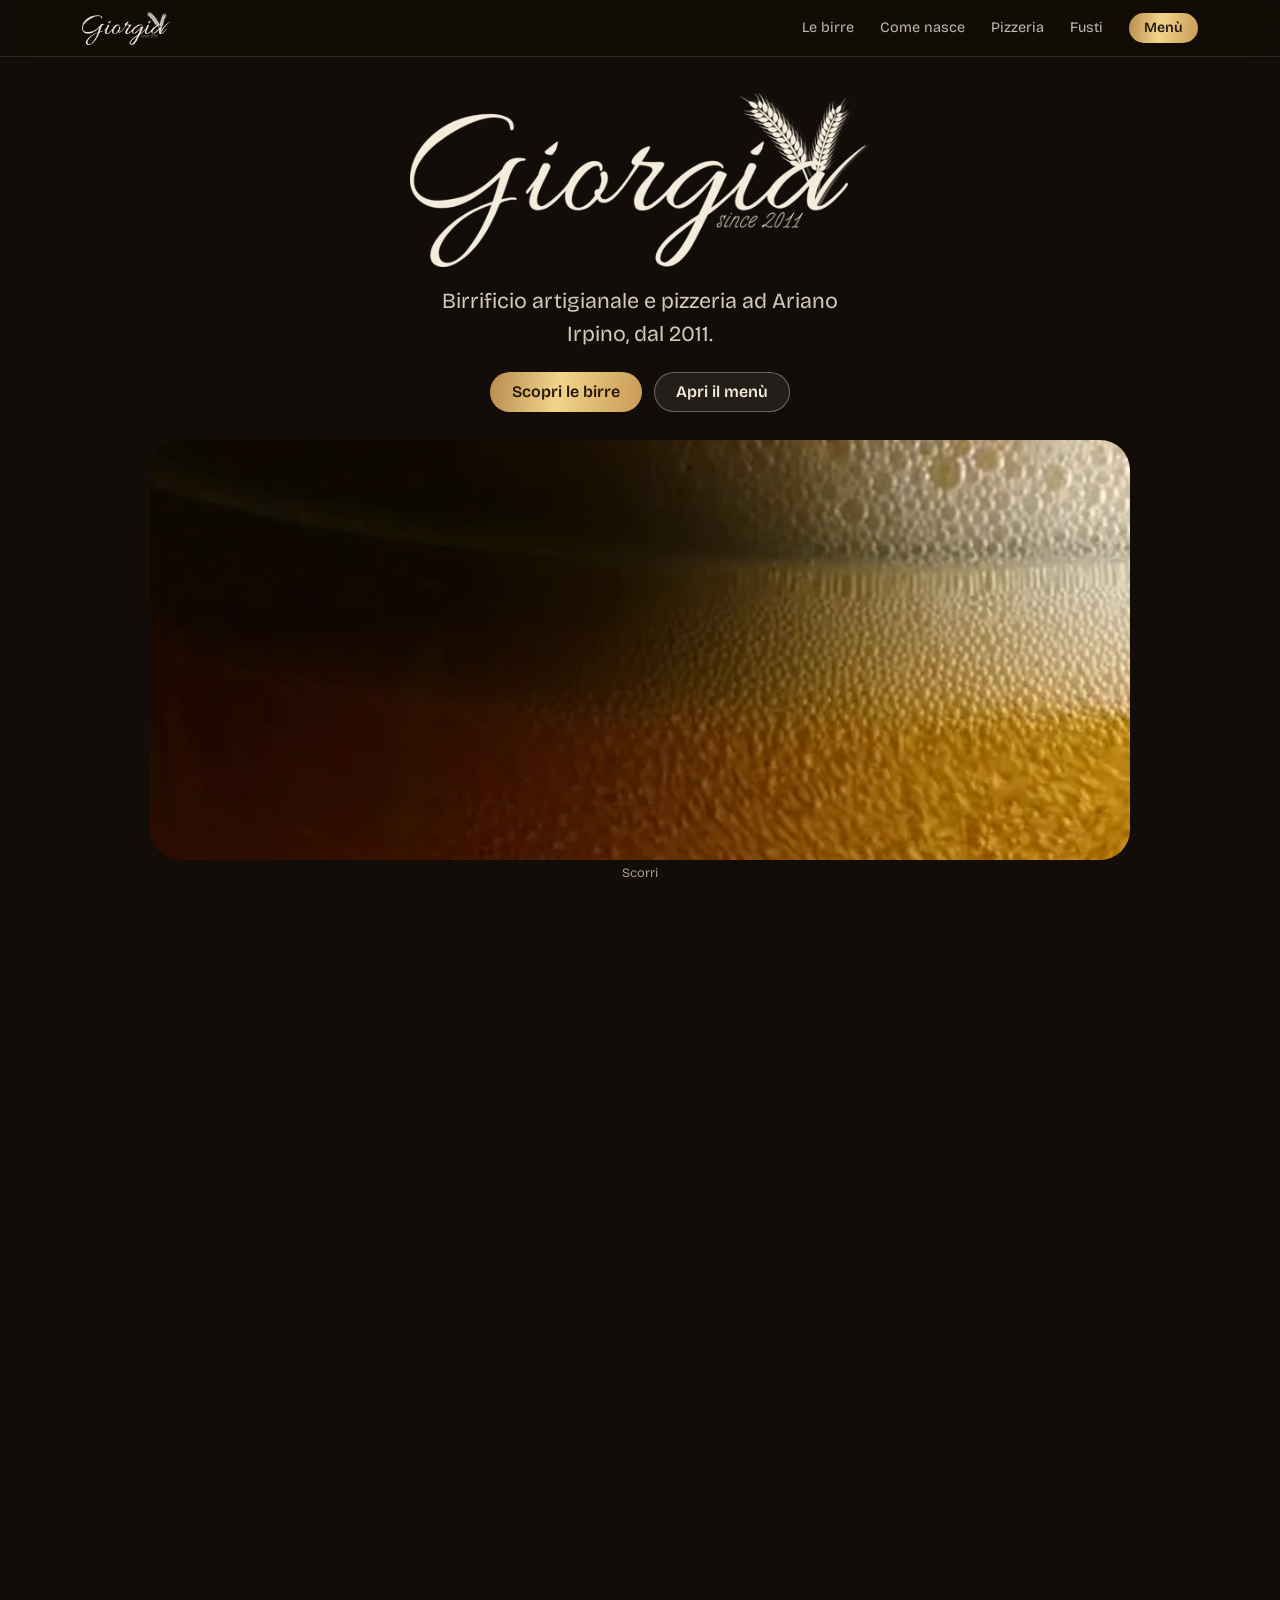
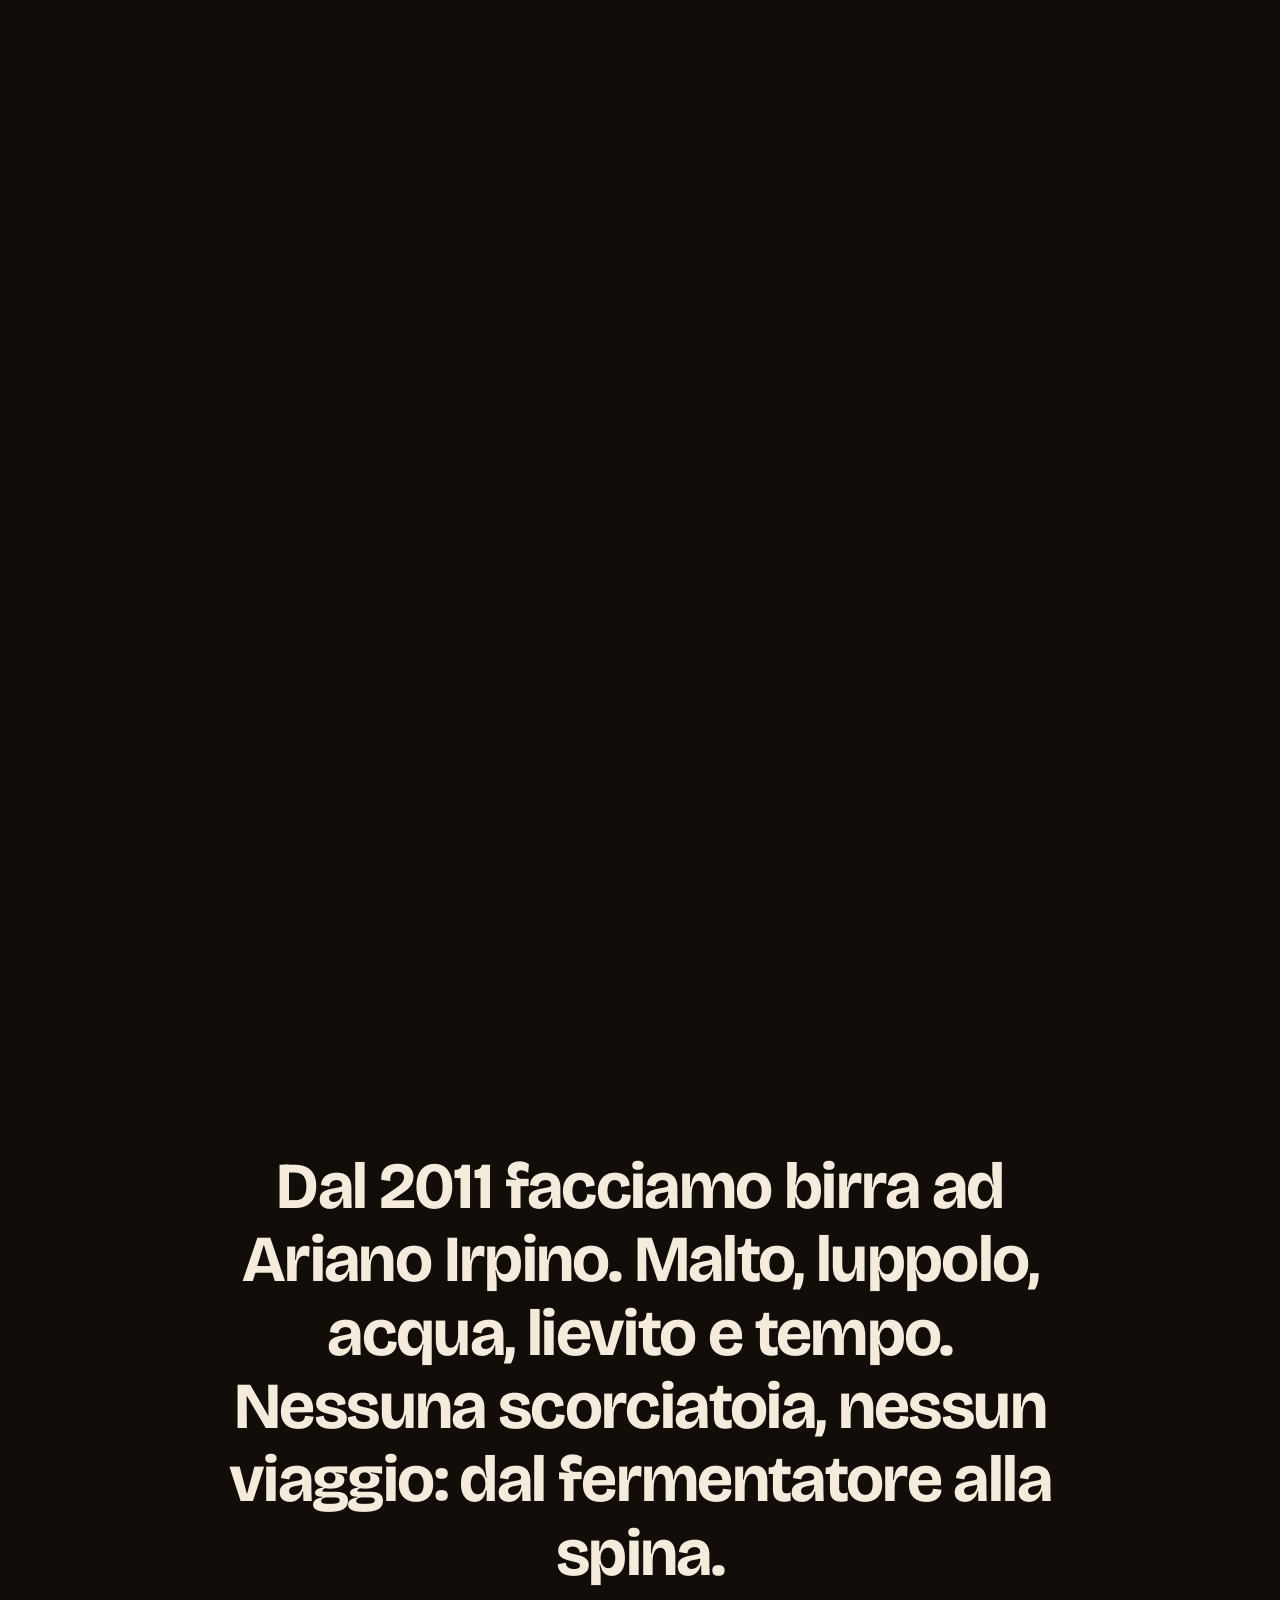
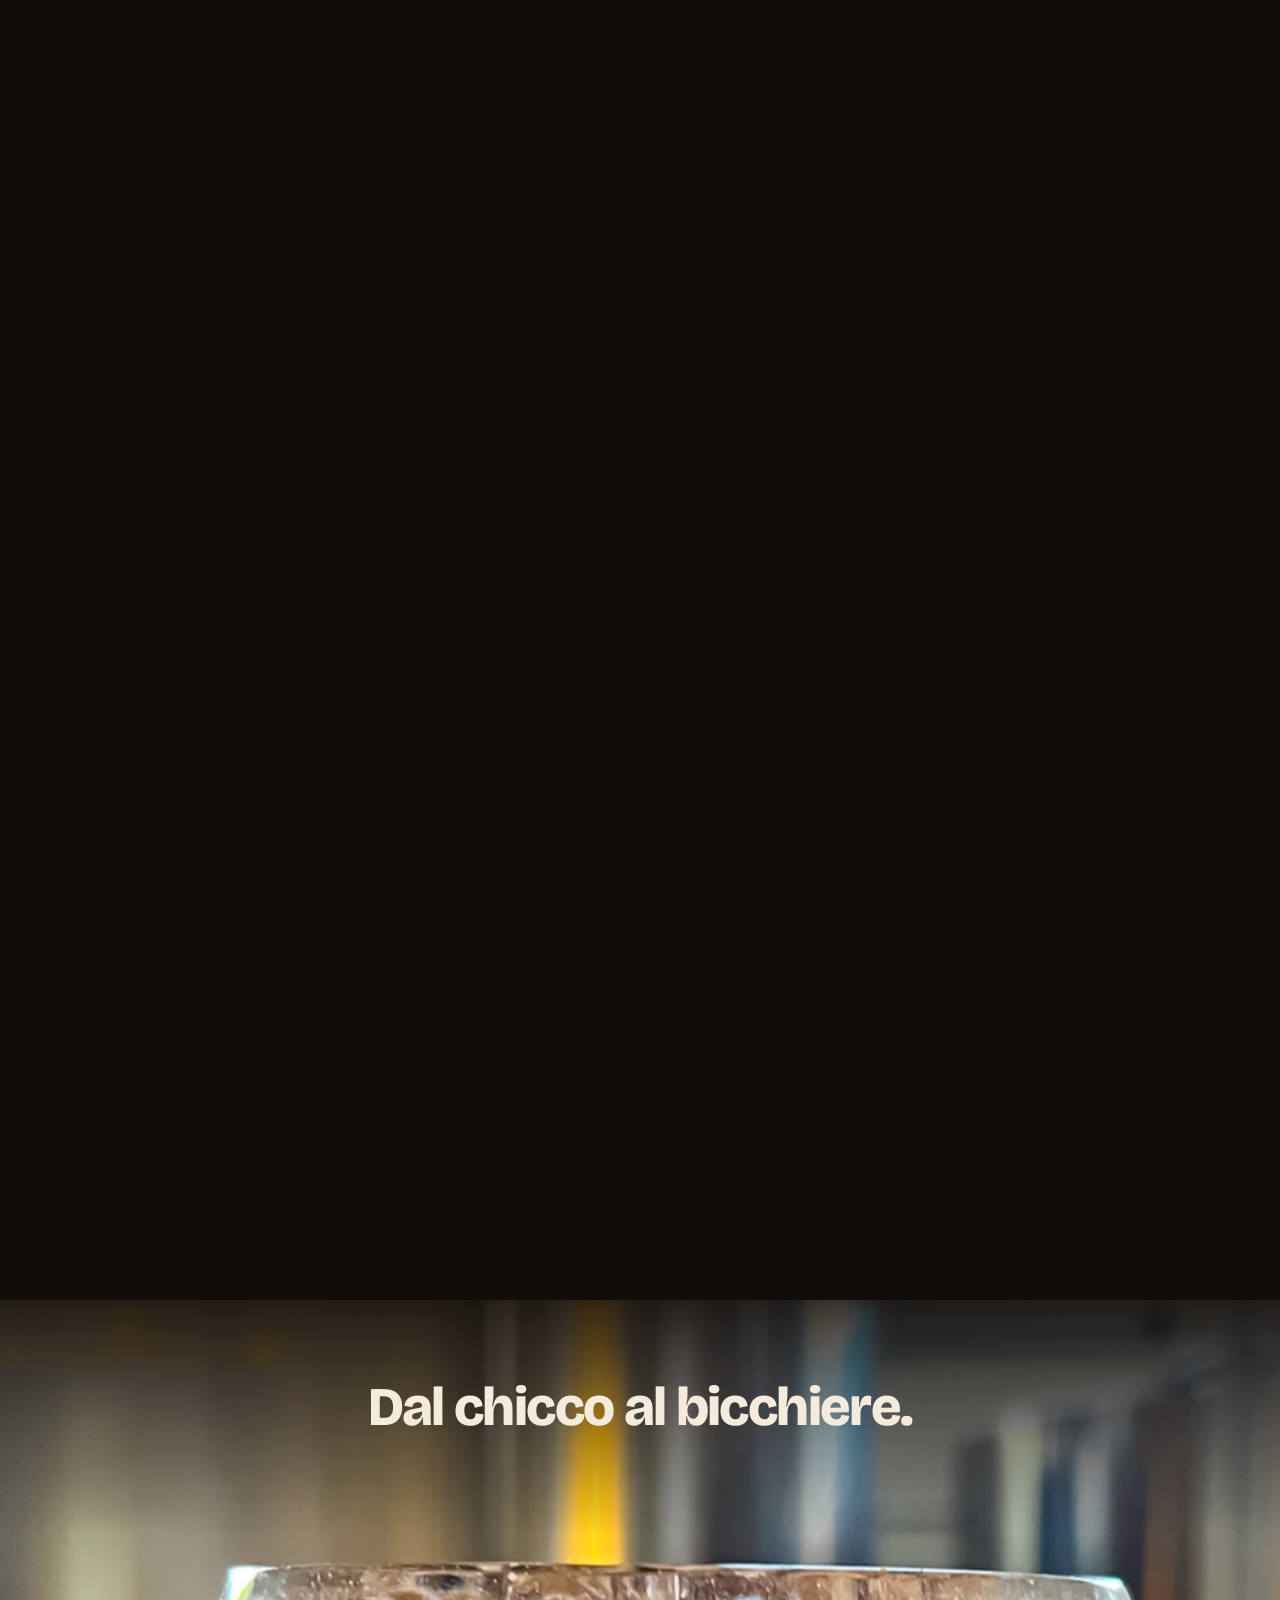
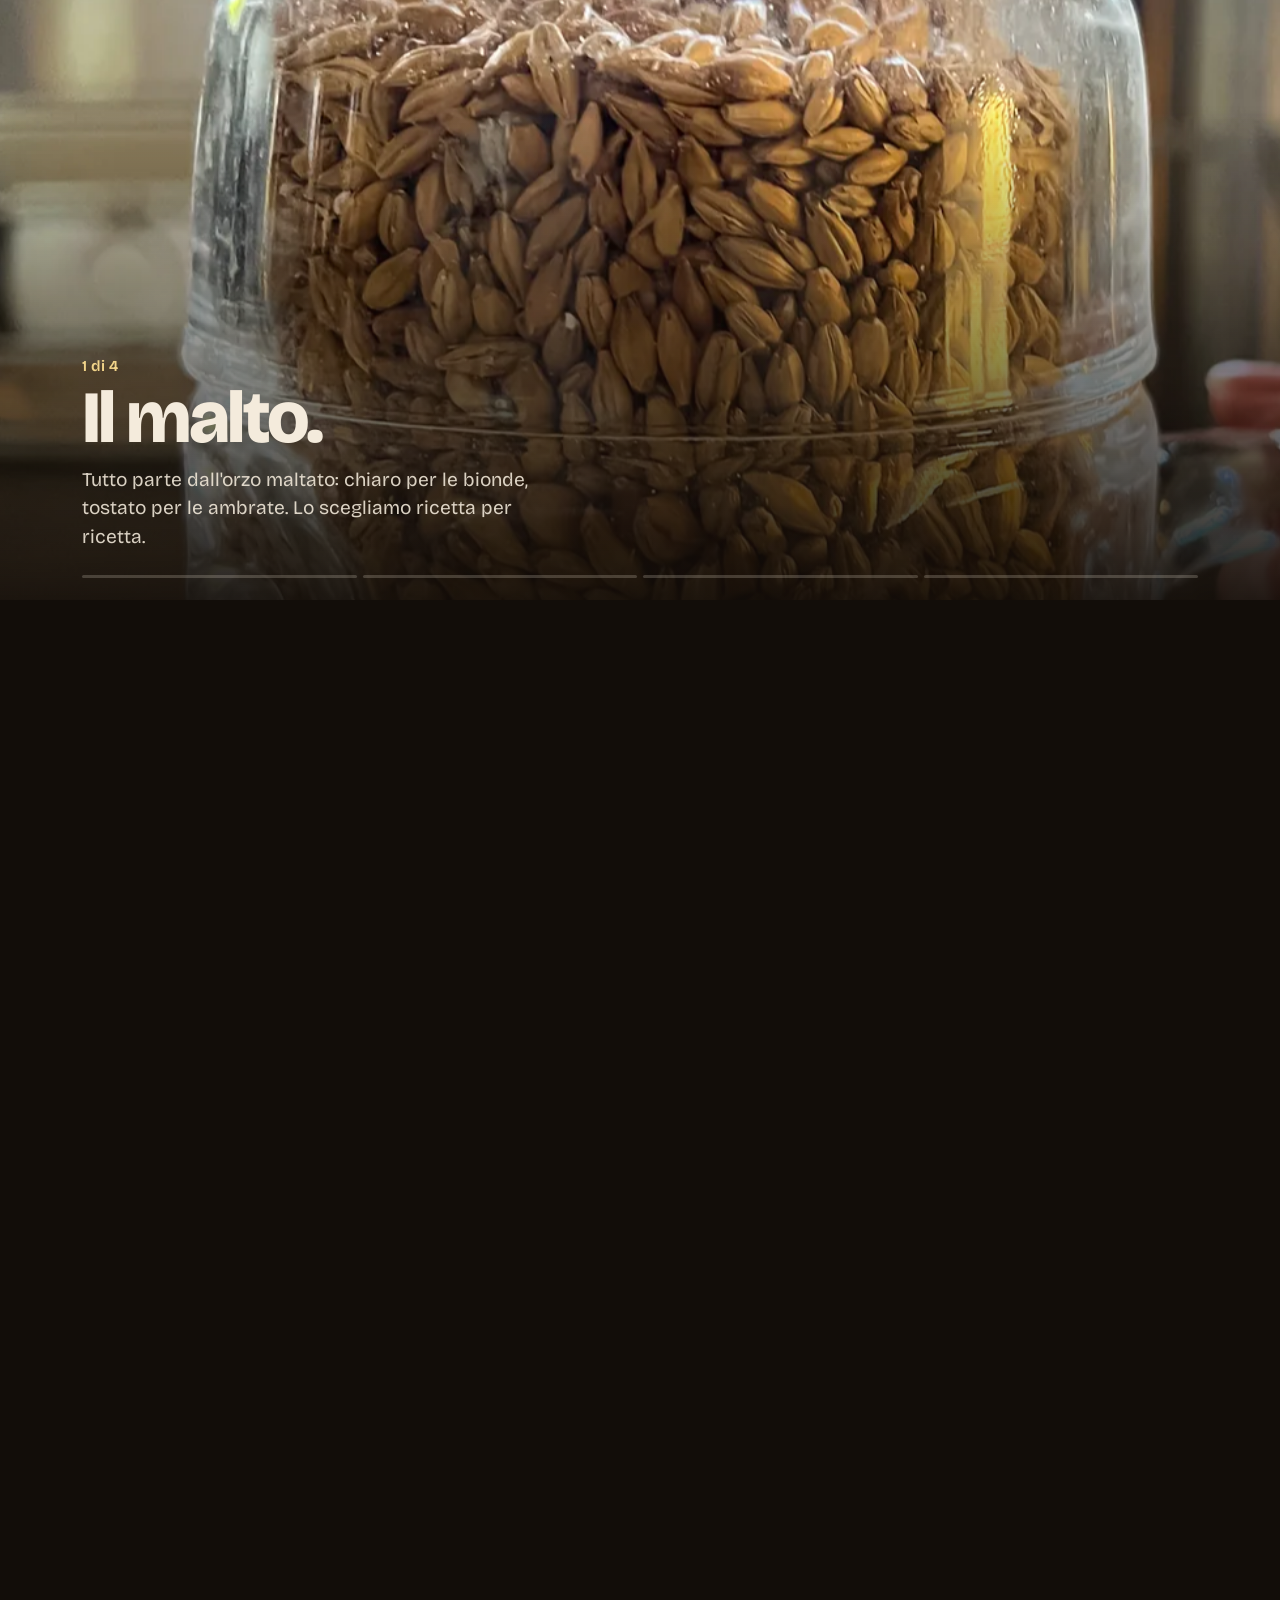
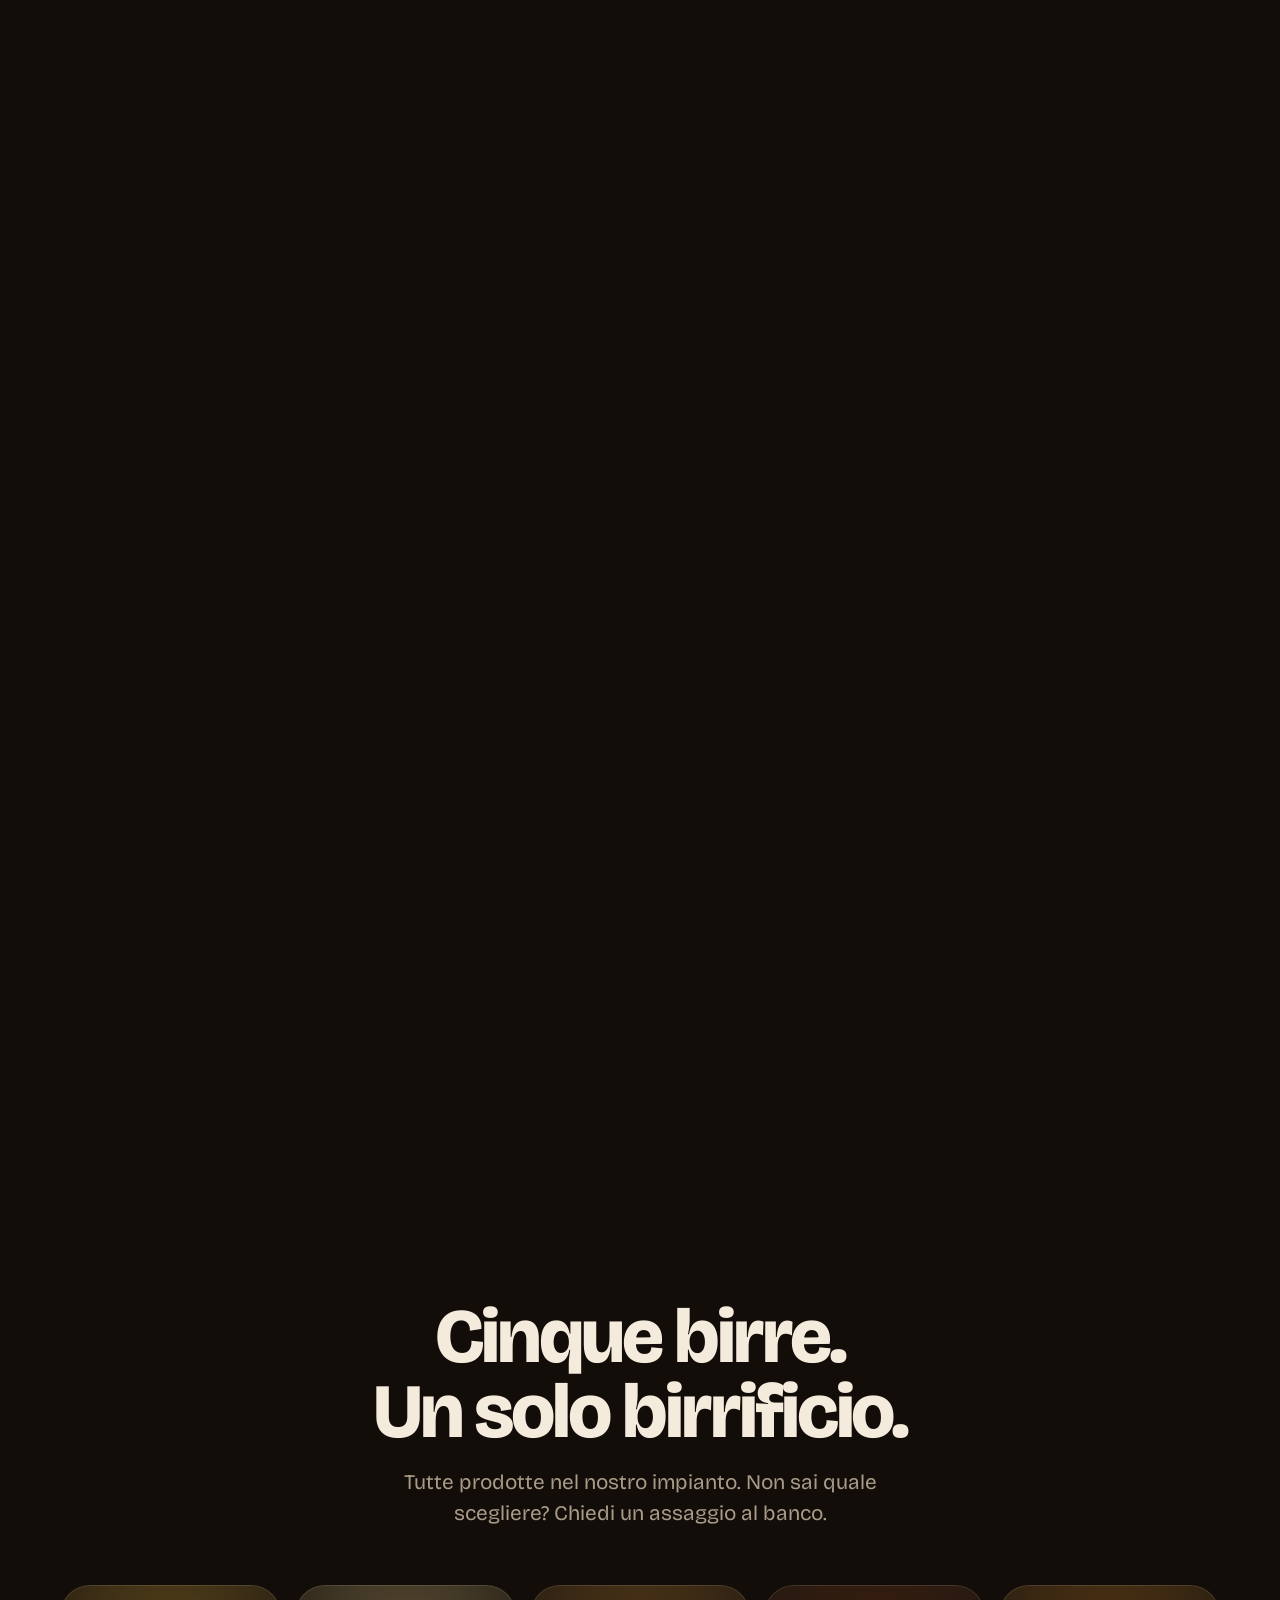
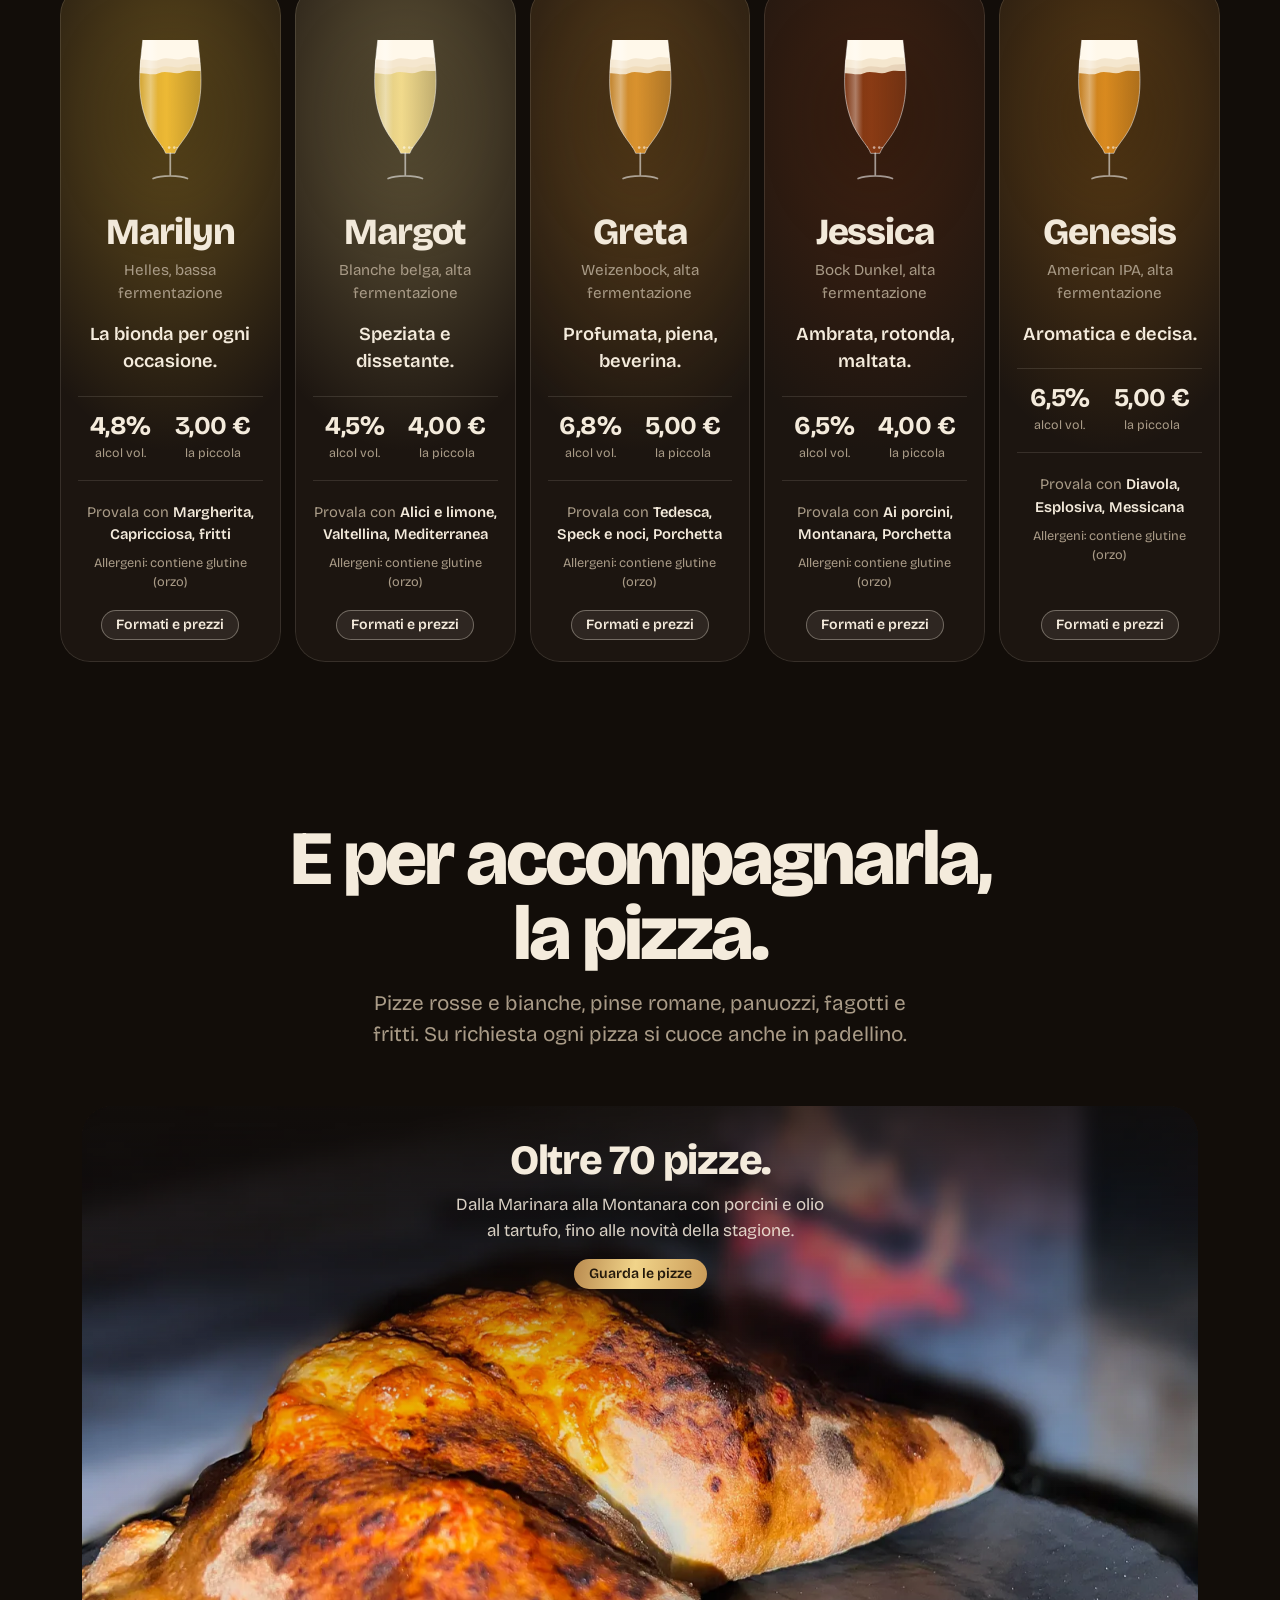
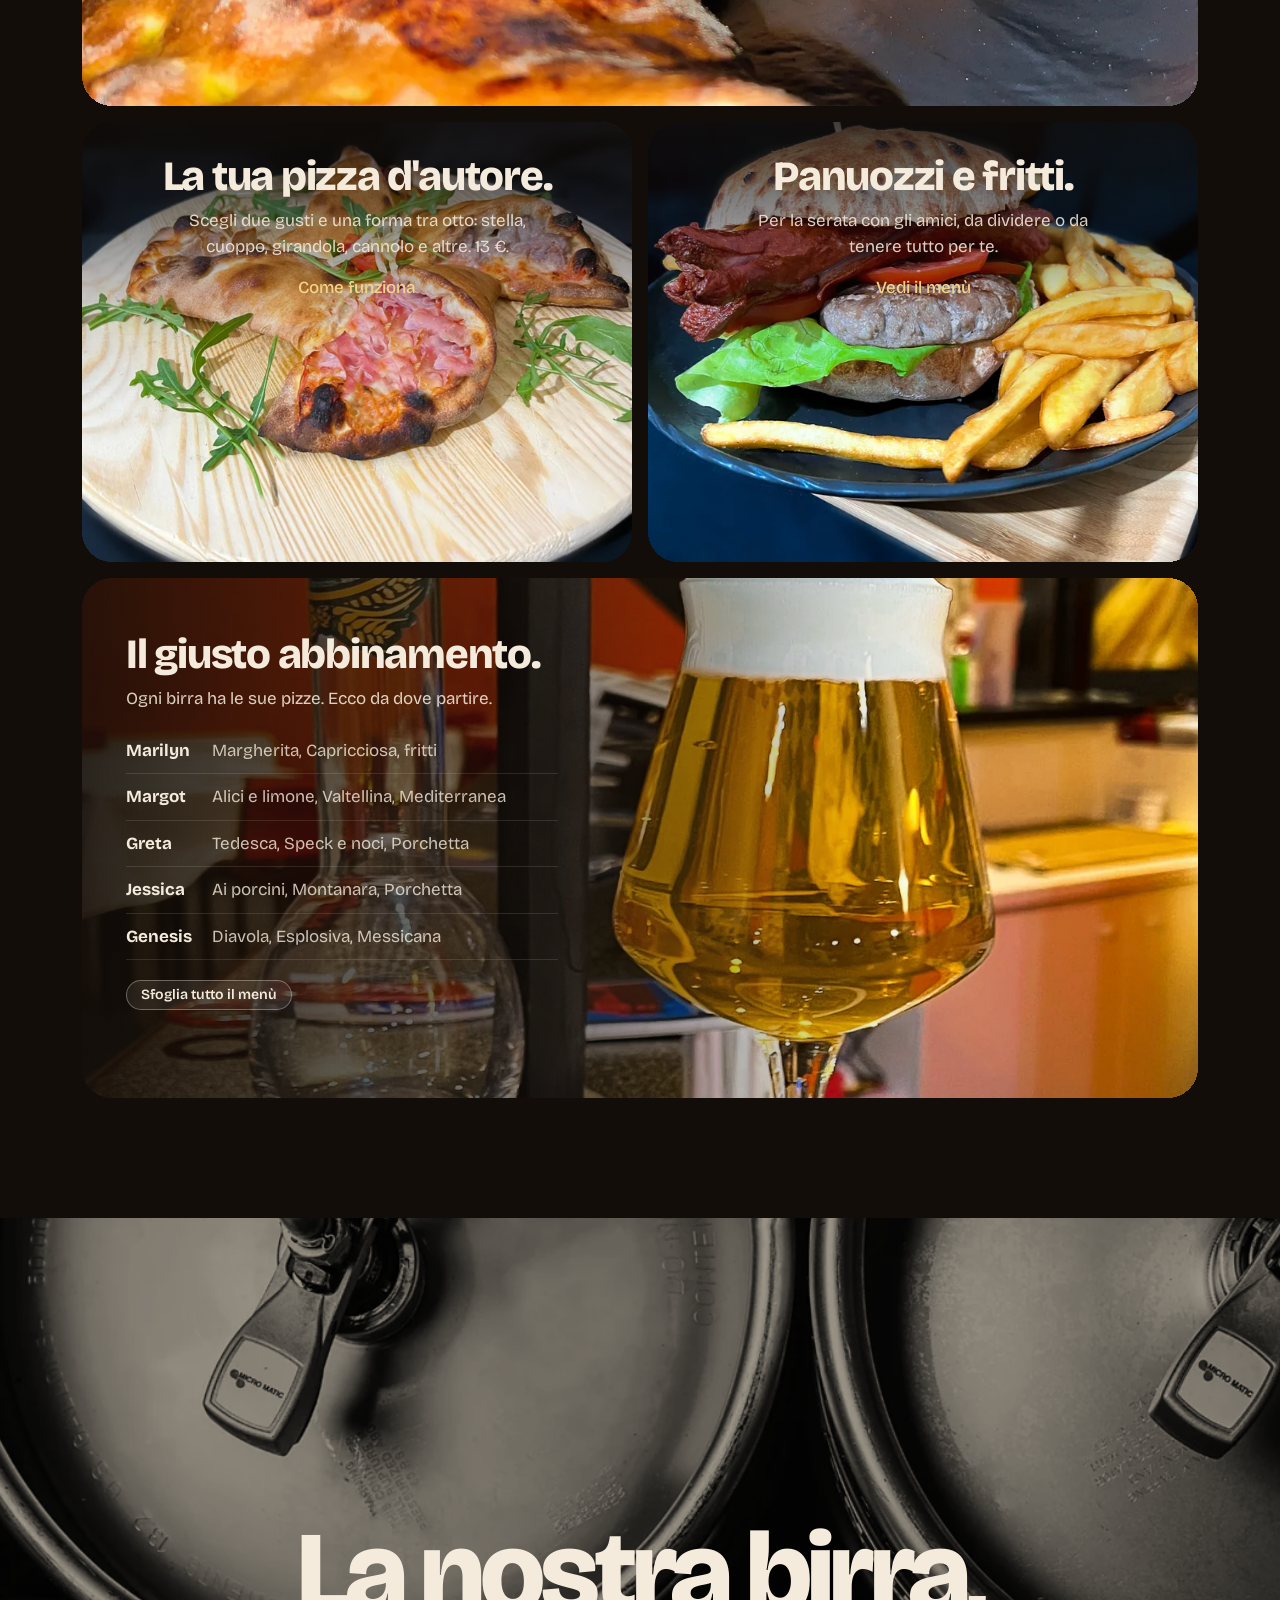
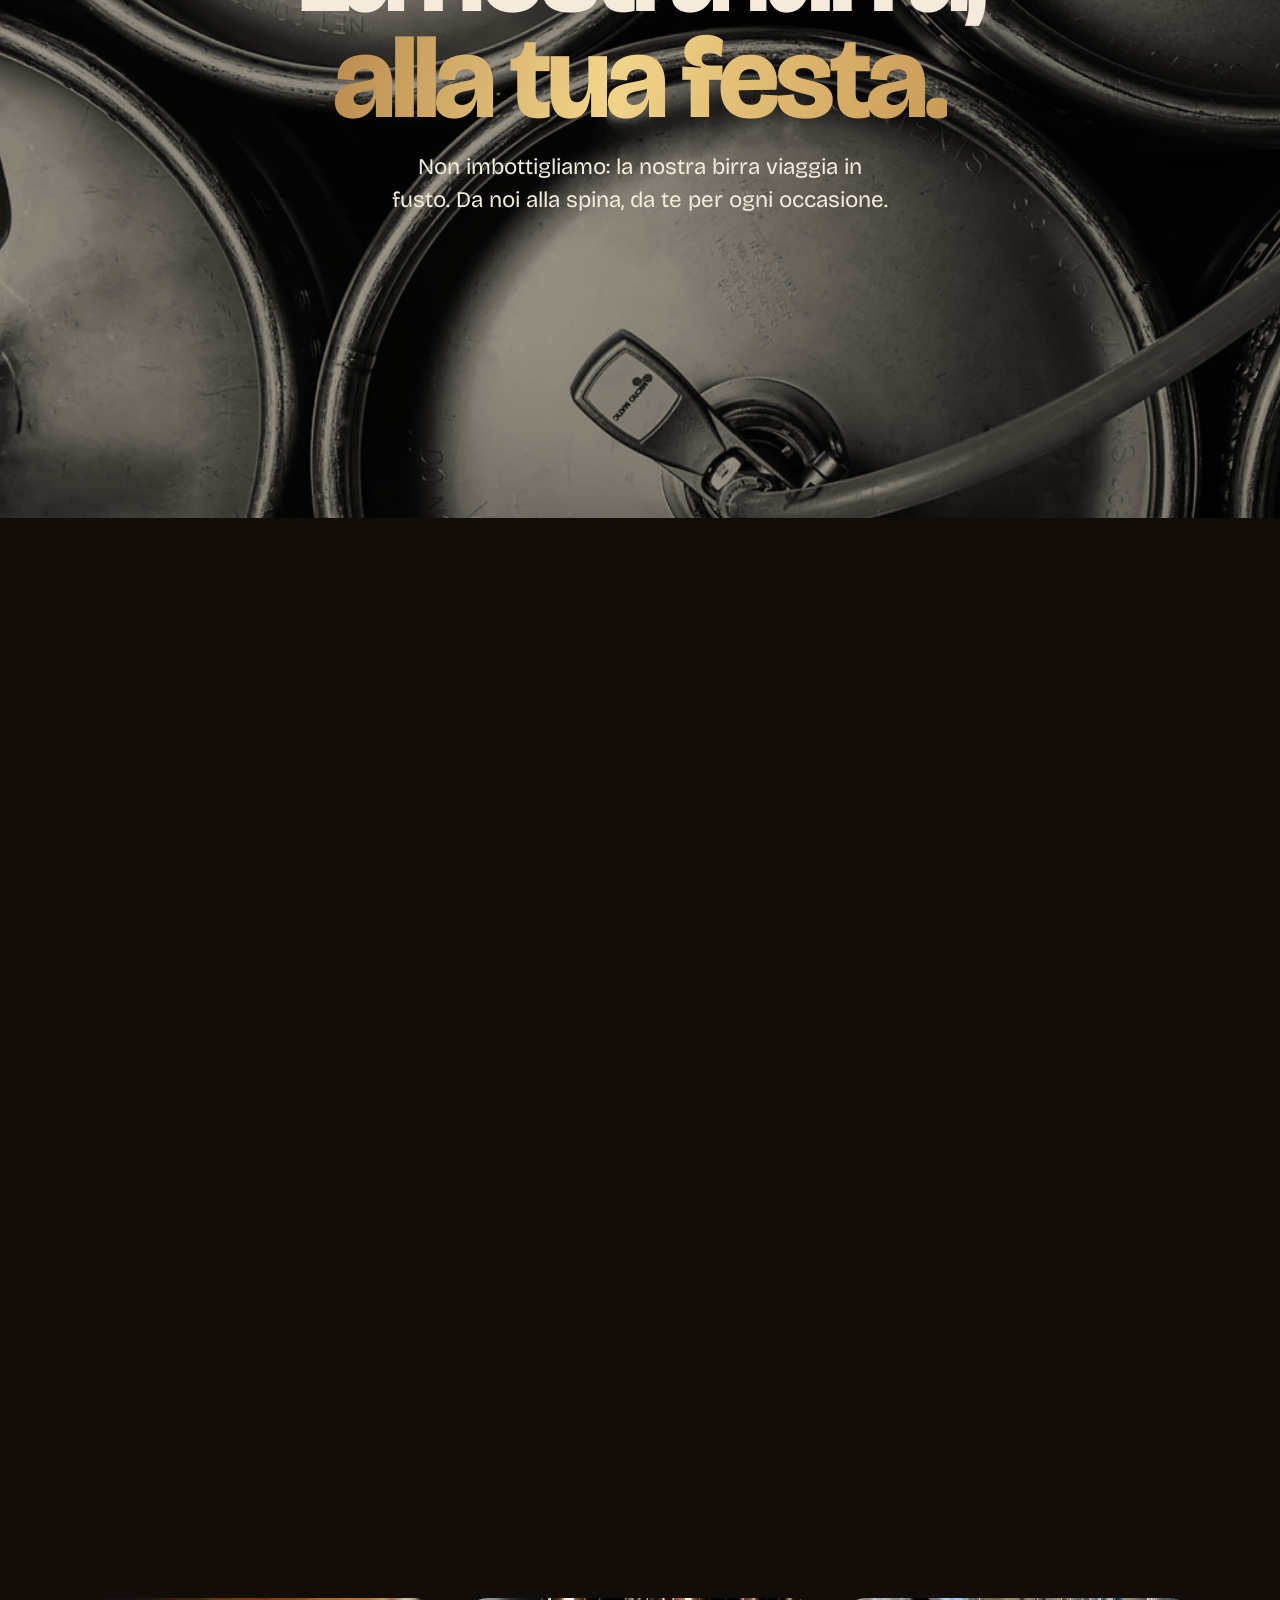
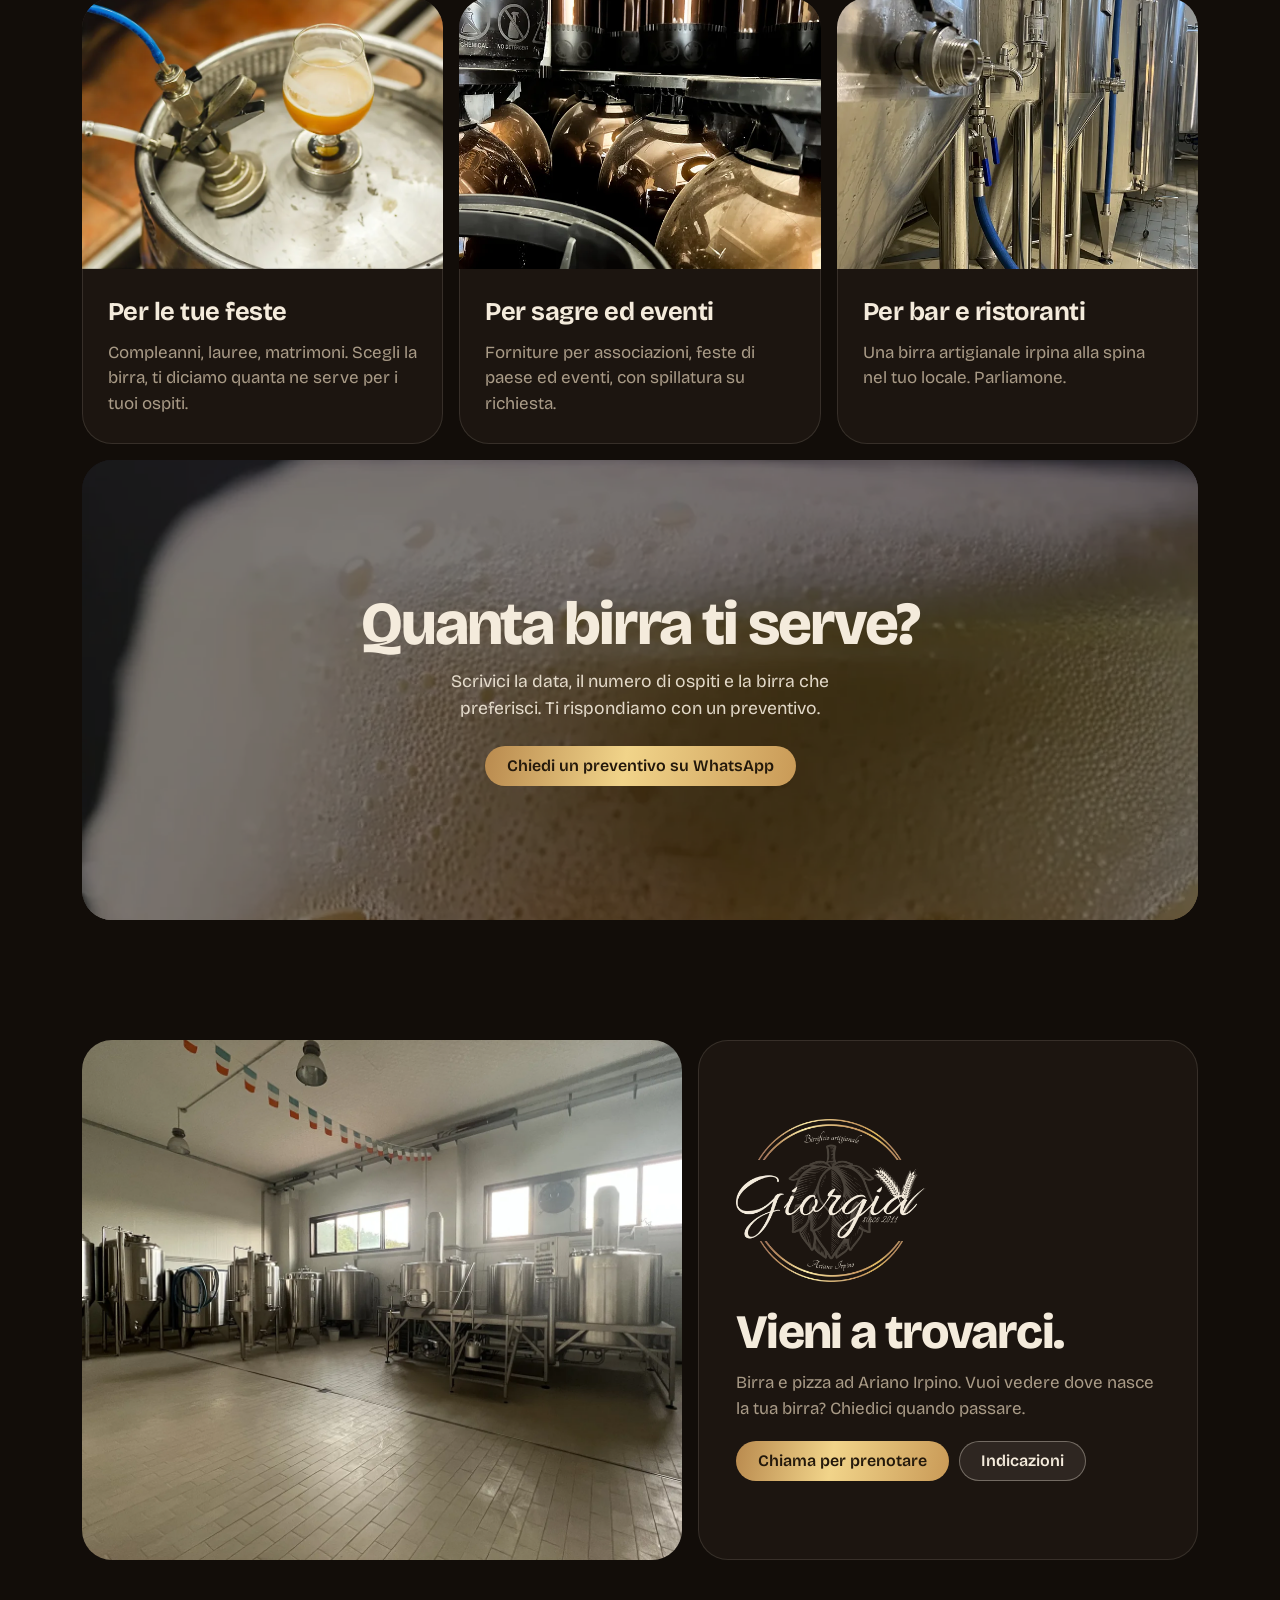
==== commit d34134b3: "Update index.html" ====
--- a/index.html
+++ b/index.html
@@ -74,9 +74,9 @@
 
 /* ---------- le birre ---------- */
 .beers{perspective:1400px}
-.rail{display:grid;grid-template-columns:repeat(4,1fr);gap:18px;transform-origin:50% 0;will-change:transform;
+.rail{display:grid;grid-template-columns:repeat(5,1fr);gap:14px;transform-origin:50% 0;will-change:transform;
   transform:rotateX(calc(var(--t,1)*22deg)) translateY(calc(var(--t,1)*90px)) scale(calc(1 - var(--t,1)*.08));opacity:calc(1 - var(--t,1)*.6)}
-@media (max-width:1000px){
+@media (max-width:1100px){
   .rail{display:flex;overflow-x:auto;scroll-snap-type:x mandatory;padding:0 22px 20px;gap:14px;scrollbar-width:none}
   .rail::-webkit-scrollbar{display:none}
   .beer{flex:0 0 min(82vw,340px);scroll-snap-align:center}
@@ -85,6 +85,12 @@
   background:radial-gradient(120% 70% at 50% 20%,color-mix(in srgb,var(--c) 34%,transparent),transparent 70%),var(--malt);
   box-shadow:inset 0 0 0 1px var(--line)}
 .beer .g{width:62%;max-width:190px;margin:4px auto 18px}
+@media (min-width:1101px){
+  .beer{padding:28px 18px 22px}
+  .beer h3{font-size:2rem}
+  .beer .abv{gap:18px}
+  .beer .abv b{font-size:1.4rem}
+}
 .beer h3{font-size:2.3rem;letter-spacing:-.03em;font-weight:800;margin:0;line-height:1;text-align:center}
 .beer .style{color:var(--muted);text-align:center;margin:8px 0 0;font-size:.95rem}
 .beer .short{text-align:center;font-size:1.15rem;font-weight:600;margin:16px 0 0}
@@ -242,7 +248,7 @@
   <!-- LE BIRRE -->
   <section class="sec beers" id="birre" aria-labelledby="birre-h">
     <div class="sec-head">
-      <h2 id="birre-h">Quattro birre.<br>Un solo birrificio.</h2>
+      <h2 id="birre-h">Cinque birre.<br>Un solo birrificio.</h2>
       <p>Tutte prodotte nel nostro impianto. Non sai quale scegliere? Chiedi un assaggio al banco.</p>
     </div>
     <div class="wrap" style="padding:0">
